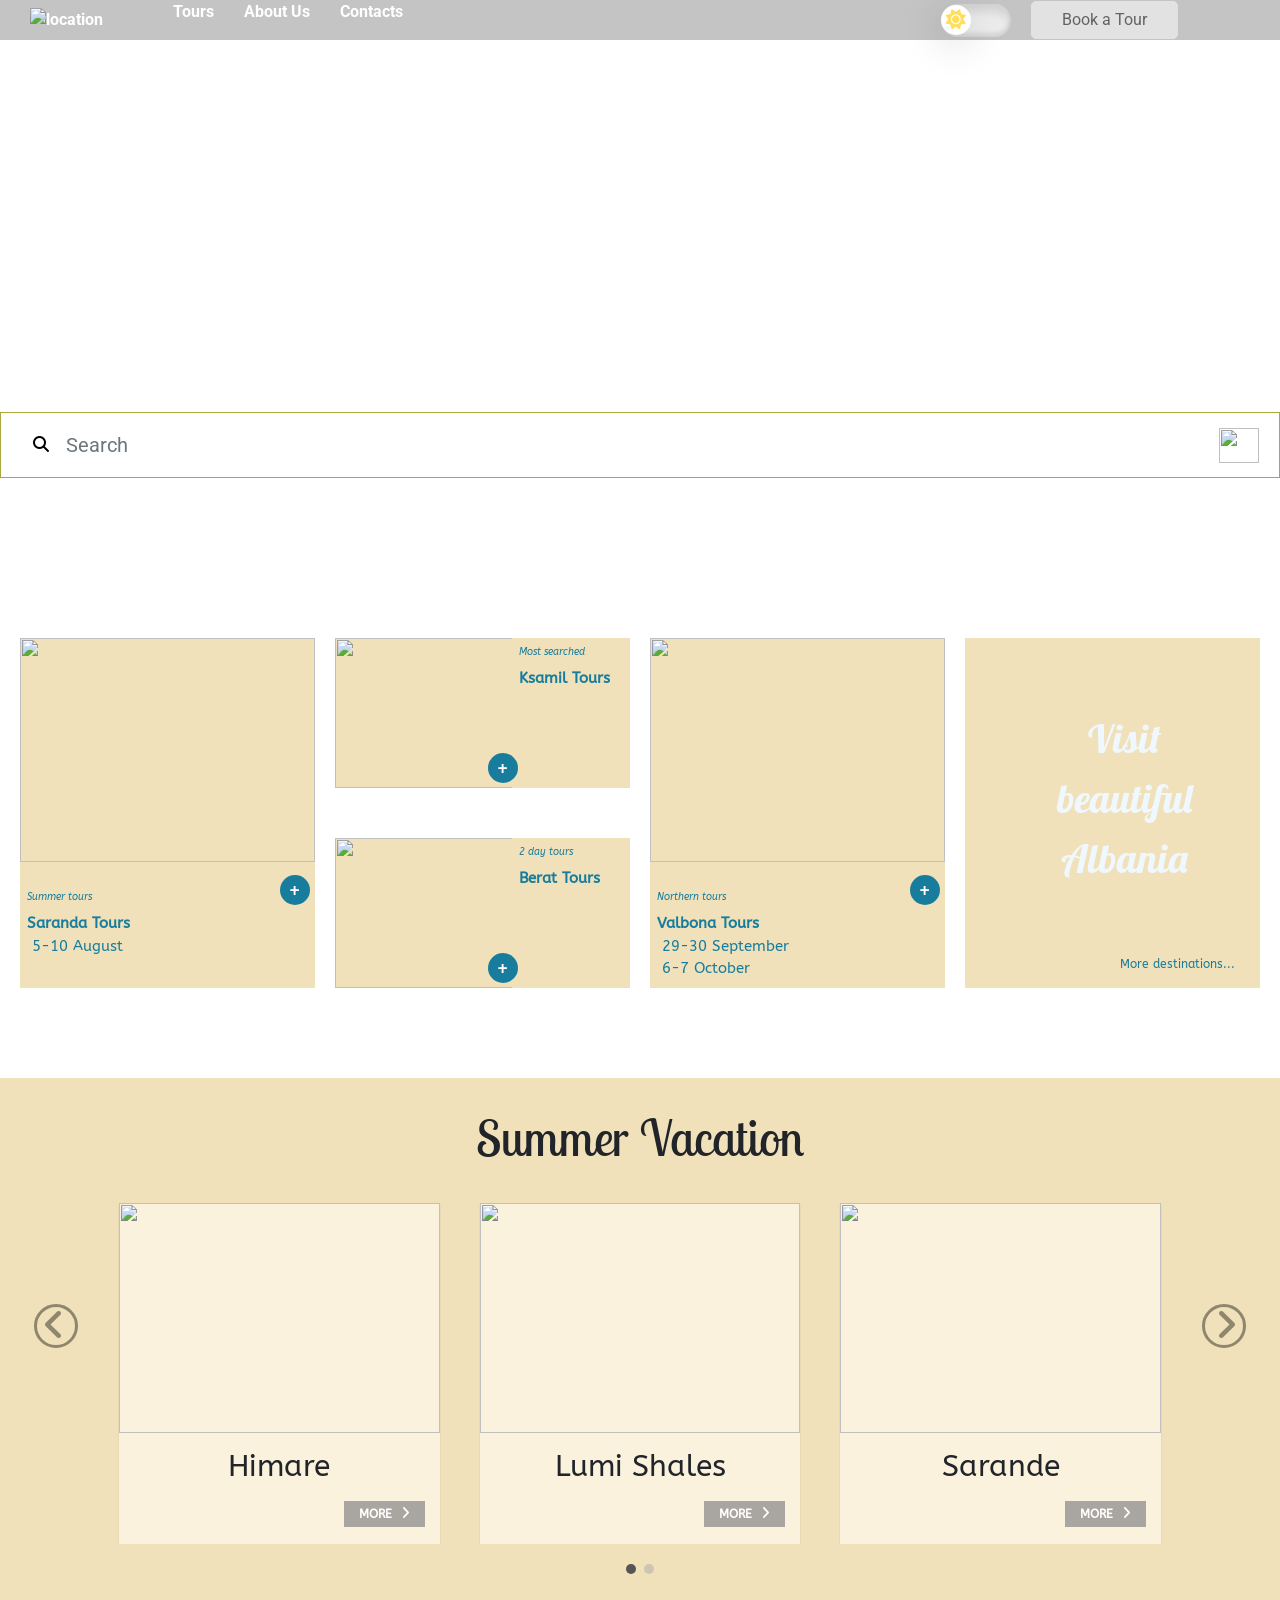
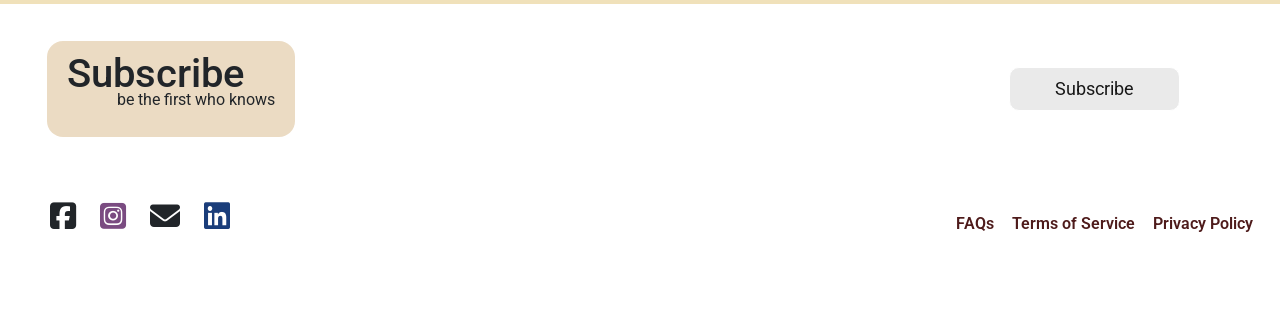
==== Views/index.html @ ff3164f6 "Merge pull request #1 from IlviCumani/Amara Amara" ====
<!DOCTYPE html>
<html lang="en">
<head>
    <meta charset="UTF-8">
    <meta name="viewport" content="width=device-width, initial-scale=1.0">
    <link rel="icon" href="../Images/Logo/FavLogo.png">
    <link rel="preconnect" href="https://fonts.googleapis.com">
    <link rel="preconnect" href="https://fonts.gstatic.com" crossorigin>
    <link href="https://fonts.googleapis.com/css2?family=ABeeZee&display=swap" rel="stylesheet">
    <link href="https://fonts.googleapis.com/css2?family=ABeeZee&family=Lobster&display=swap" rel="stylesheet">
  <link href="https://fonts.googleapis.com/css2?family=Lobster+Two&family=Montserrat:wght@400;600&family=Roboto:wght@100;400&family=Ubuntu&display=swap" rel="stylesheet">
  <link rel="stylesheet" href="https://cdnjs.cloudflare.com/ajax/libs/font-awesome/6.4.2/css/all.min.css" integrity="sha512-z3gLpd7yknf1YoNbCzqRKc4qyor8gaKU1qmn+CShxbuBusANI9QpRohGBreCFkKxLhei6S9CQXFEbbKuqLg0DA==" crossorigin="anonymous" referrerpolicy="no-referrer" />
     <link rel="stylesheet" href="https://stackpath.bootstrapcdn.com/bootstrap/4.5.0/css/bootstrap.min.css">
 <script src="https://code.jquery.com/jquery-3.5.1.min.js"></script>
 <script src="https://stackpath.bootstrapcdn.com/bootstrap/4.5.0/js/bootstrap.min.js"></script> 
<link href="https://fonts.googleapis.com/css2?family=Montserrat:wght@400;600&family=Roboto&family=Ubuntu&display=swap" rel="stylesheet">
<link href="https://fonts.googleapis.com/css2?family=Montserrat:wght@400;600&family=Roboto:wght@100;400&family=Ubuntu&display=swap" rel="stylesheet">
<link rel="stylesheet" href="https://cdnjs.cloudflare.com/ajax/libs/font-awesome/6.4.2/css/all.min.css" integrity="sha512-z3gLpd7yknf1YoNbCzqRKc4qyor8gaKU1qmn+CShxbuBusANI9QpRohGBreCFkKxLhei6S9CQXFEbbKuqLg0DA==" crossorigin="anonymous" referrerpolicy="no-referrer" />
<link rel="stylesheet" href="../css/Styling.css">
<link rel="stylesheet" href="../css/wintermode.css">
<!-- <link rel="stylesheet" href="../css/temp.css"> -->

<!-- <link rel="stylesheet" href="../css/ContactPageStyles/contact.css"> -->
  <title>TravAl</title>
</head>
<body>
  <!-- -------------------------------HEADER---------------------- -->
  <div class="container1">
    <header class="header">
    <nav class="navbar1">
      <div class="brand-titlee"> <a href="#"><img src="../Images/location.png" id="location" alt="location"></a></div>
      <div class="elements">
        <ul>
    <li><a href="#" class="l" id="l1">Tours</a></li>
    <li><a href="./aboutUs1.html" class="l" id="l2">About Us</a></li>
    <li><a href="./contact.html" class="l" id="l3">Contacts</a></li>
  </ul>
  </div>
  </nav>
  <nav class="navbar2">
    <div class="btnn summer-mode" >
      <div class="btnn__indicator summer-mode">
        <div class="btnn__icon-container">
          <i class="btnn__icon fa-solid summer-mode"></i>
        </div>
      </div>
    </div>
    <button class="booking">Book a Tour</button>
  
    <div class="lang-menuu">
      <div class="selected-langg">
      </div>
      <ul>
        <li><a id="en" class="lang-btn active" href="" language="english" >English</a></li>
        <li><a id="de" class="lang-btn" href="" language="german">German</a></li>
        <li><a id="it" class="lang-btn" href="" language="italian">Italian</a></li>
        <li><a id="fr" class="lang-btn" href="" language="french">French</a></li>
        <li><a id="es" class="lang-btn" href="" language="espanol">Espanol</a></li>
      </ul>
    </div>
    <a href="" class="toggle-buttonn">
      <span class="bar"></span>
      <span class="bar"></span>
      <span class="bar"></span>
    </a>
  </nav>
  </header>
  </div>

  <div class="IndexTitle summer-mode" id="i">
    <p id="al">Albanian</p>
    <p id="sum">Summer</p>

    <div class="input-groupp roundedd">
      <form action="" class="search-barr">
        <button id="button"><span class="inputt-group-text border-0" id="search-addon">
          <i class="fas fa-search"></i></button>
        </span>
      <input type="search" class="form-control rounded" placeholder="Search" aria-label="Search" aria-describedby="search-addon" />
      <img id="Wicon" src="../Images/beach.png" alt="">
    </form>
    </div>
  </div>
    <!----------------------------Fetured tours-------------------------------------------------->
    
    <div class="featured-tours">
        <div class="cards">
          <img class= "featured-imgs" src="../Images/saranda.jpg" alt="">
          <div class="text-div summer-mode">
              <div class="plus" title="Read more">
                  <p>+</p>
              </div>
              <p class="italics">Summer tours</p>
              <p class="card-p">
              <b id="card1" >Saranda Tours</b><br>
              <img src="../Images/calendar.png" alt="" id="imgT">  5-10 August <br>
              <!-- <img src="../Images/calendar.png" alt="">  12-15 August <br> -->
              <p class="hidden">
              <img src="../Images/price.png" alt=""> 100$
              </p>
              </p> 
          </div>
         </div>
         <div class="horizontal-cards-div">
         <div class="horizontal-cards">
          <img class="horizontal-featured-imgs" src="../Images/ksamil.jpg" alt="">
          <div class="horizontal-text-div summer-mode">
              <div class="horizontal-plus" title="Read more">
                  <p>+</p>
              </div>
              <p class="italics" id="card2Text">Most searched</p>
             <p class="card-p"><b id="card2">Ksamil Tours</b><br>
             
              <p class="hidden">
              <img src="../Images/calendar.png" alt="">  5-6 August <br>
              <img src="../Images/calendar.png" alt="">  12-13 August <br>
              <img src="../Images/price.png" alt=""> 100$
              </p>
          </p> 
          </div>
          
         </div>
         <div class="horizontal-cards">
          <img class="horizontal-featured-imgs" src="../Images/berat.jpg" alt="">
          <div class="horizontal-text-div summer-mode">
              <div class="horizontal-plus"  title="Read more">
                  <p>+</p>
              </div>
              <p class="italics">2 day tours</p>
              <p class="card-p"><b id="card3">Berat Tours</b><br>
              <p class="hidden">
                  <img src="../Images/calendar.png" alt="">  1-2 September <br>
                  <img src="../Images/calendar.png" alt="">  8-9 September <br>
                  <img src="../Images/price.png" alt=""> 100$
              </p>
          </p>
          </div>
         </div>
          </div>
         <div class="cards">
          <img class="featured-imgs" src="../Images/valbone.png" alt="">
          <div class="text-div summer-mode">
              <div class="plus" title="Read more">
                  <p>+</p>
              </div>
              <p class="italics" id="card4Text">Northern tours</p>
              <p class="card-p"><b id="card4">Valbona Tours</b><br>
              <img src="../Images/calendar.png" alt="">  29-30 September <br>
              <img src="../Images/calendar.png" alt="">  6-7 October <br>
              <p class="hidden">
                  <img src="../Images/price.png" alt=""> 100$
              </p>
          </p></div>
         </div>
         <div class="cards">
          <img src="../Images/val2-e1644074666479.jpg" alt="" height="100%">
          <p class="visit" id="card5">Visit <br> beautiful <br> Albania</p>
          <div id="more-div">
              <p id="more"><a href="../Views/tours.html" id="more">More destinations...</a></p>
          </div>
         </div>
    </div>


    <!-- --------------------------------swiper------------------------------------ -->
    <!-- <div id="carousel-container" class="summer-mode"></div> -->
    <section id="seasonal_vacation" class="summer-mode">
      <div class="container-fluid">
        <div class="row mx-1">
      <div class="col-md-12">
            <div id="myCarousel" class="carousel slide" data-ride="carousel" data-interval="0">
                <!-- Carousel indicators -->
                <ol class="carousel-indicators">
                  <li data-target="#myCarousel" data-slide-to="0" class="active"></li>
                  <li data-target="#myCarousel" data-slide-to="1"></li>
                  <!-- <li data-target="#myCarousel" data-slide-to="2"></li> -->
                </ol>   
                <!-- Wrapper for carousel items -->
                <div class="carousel-inner">
                      
                  <div class="carousel-item active">
                              <h1 class="seasonal_vacation_heading">Summer Vacation</h1>
                    <div class="row justify-content-center">
                      <div class="col-lg-4 col-md-6 ">
                        <div class="thumb-wrapper">
                          <div class="img-box">
                            <img src="../Images/HomePageImg/SeasonalVacationImg/Himare_Img.jpeg" class="img-fluid" alt="">
                          </div>
                          <div class="thumb-content">
                            <h4>Himare</h4>
                            <a href="#" class="more-btn">More <i class="fa fa-angle-right"></i></a>
                          </div>						
                        </div>
                      </div>
                      <div class="col-lg-4 col-md-6 ">
                        <div class="thumb-wrapper">
                          <div class="img-box">
                            <img src="../Images/HomePageImg/SeasonalVacationImg/Lumi_Shales.jpg" class="img-fluid" alt="">
                          </div>
                          <div class="thumb-content">
                            <h4>Lumi Shales</h4>
                            <a href="#" class="more-btn">More <i class="fa fa-angle-right"></i></a>
                          </div>						
                        </div>
                      </div>				
                      <div class="col-lg-4 col-md-6 ">
                        <div class="thumb-wrapper">
                          <div class="img-box">
                            <img src="../Images/HomePageImg/SeasonalVacationImg/saranda.jpeg" class="img-fluid" alt="">
                          </div>
                          <div class="thumb-content">
                            <h4>Sarande</h4>
                            <a href="#" class="more-btn">More <i class="fa fa-angle-right"></i></a>
                          </div>						
                        </div>					
                      </div>
                    </div>
                  </div>
                  <div class="carousel-item">
                              <h1 class="seasonal_vacation_heading">Winter Vacation</h1>
                    <div class="row justify-content-center">
                      <div class="col-lg-4 col-md-6 ">
                        <div class="thumb-wrapper">
                          <div class="img-box">
                            <img src="../Images/HomePageImg/SeasonalVacationImg/dardhe.jpeg" class="img-fluid" alt="">
                          </div>
                          <div class="thumb-content">
                            <h4>Dardhe</h4>
                            <a href="#" class=" more-btn">More <i class="fa fa-angle-right"></i></a>
                          </div>						
                        </div>
                      </div>
                      <div class="col-lg-4 col-md-6 ">
                        <div class="thumb-wrapper">
                          <div class="img-box">
                            <img src="../Images/HomePageImg/SeasonalVacationImg/Valbona.jpeg" class="img-fluid" alt="">
                          </div>
                          <div class="thumb-content">
                            <h4>Lugina Valbones</h4>
                            <a href="#" class="more-btn">More <i class="fa fa-angle-right"></i></a>
                          </div>						
                        </div>
                      </div>
                      <div class="col-lg-4 col-md-6">
                        <div class="thumb-wrapper">
                          <div class="img-box">
                            <img src="../Images/HomePageImg/SeasonalVacationImg/Theth.webp" class="img-fluid" alt="">
                          </div>
                          <div class="thumb-content">
                            <h4>Theth</h4>
                            <a href="#" class="more-btn">More <i class="fa fa-angle-right"></i></a>
                          </div>						
                        </div>					
                      </div>
                    </div>
                  </div>
                </div>
                <!-- Carousel controls -->
                <a class="carousel-control-prev" href="#myCarousel" data-slide="prev">
                          <i class="fa fa-angle-left"></i>
                      </a>
                      <a class="carousel-control-next" href="#myCarousel" data-slide="next">
                          <i class="fa fa-angle-right"></i>
                      </a>
              </div>
      </div>
        </div>
      </div>
  </section>

<!-- ----------------------------------------FOOTER---------------------------- -->
<div class="container2 summer-mode" id="c2">
  <div class="shore-part">
    <div class="sub summer-mode" id="sub">
      <h1 id="subscribe">Subscribe</h1>
      <p id="subscribeText">be the first who knows</p>
    </div>
    <button class="btn" id="btnn">Subscribe</button>
  </div>
  <div class="shore2">
    <div class="socials">
    <ul>
      <li><i class="footer__icons fa-brands fa-square-facebook"></i></li>
      <li><i class="footer__icons fa-brands fa-square-instagram" style="color: #7a4b81;"></i></li>
      <li><i class="footer__icons fa-solid fa-envelope"></i></li>
      <li><i class="footer__icons fa-brands fa-linkedin" style="color: #1a3d7a;"></i></li>
    </ul>
  </div>
  <div class="others">
    <a href="" id="f1">FAQs</a>
    <a href="" id="f2">Terms of Service</a>
    <a href="" id="f3">Privacy Policy</a>
  </div>
  </div>
  <hr style="border:1px solid rgb(255, 255, 255);">
  <p class="cop">@copyright2023</p>
</div>

<!-- <script src="../Controlls/script.js"></script> -->
<script src="../Controlls/caroussel.js"></script>
<script src="../Controlls/temp.js"></script>
<script src="../Controlls/translation.js"></script>
</body>
</html>
---- css/Styling.css ----
@import url("https://fonts.googleapis.com/css2?family=Lato:wght@100;400&family=Lobster+Two&family=Montserrat:wght@400;600&family=Roboto:wght@100;400&family=Ubuntu&display=swap");
@import url("https://fonts.googleapis.com/css2?family=ABeeZee&display=swap");
@import url("https://fonts.googleapis.com/css2?family=ABeeZee&family=Lobster&display=swap");
@import url("https://fonts.googleapis.com/css2?family=Lobster+Two&family=Montserrat:wght@400;600&family=Roboto:wght@100;400&family=Ubuntu&display=swap");
@import url("https://cdnjs.cloudflare.com/ajax/libs/font-awesome/6.4.2/css/all.min.css");


/* -----------------------HEADER--------------------- */
#location{
  width: 100px;
  height: 100px;
}
.navbar{
  background-color: red;
}
.toggle-buttonn{
  position: absolute;
  /* top: .70rem; */
  right: 2rem;
  display: none;
  flex-direction: column;
  justify-content: space-between;
  width: 30px;
  height: 21px;
}
.toggle-buttonn .bar{
  height: 3px;
  width: 100%;
  background-color: white;
  border-radius: 10px;
}
.navbar1{
  display: flex;
  align-items: center;
}

.navbar2{
  display: flex;
  align-items: center;
  margin-right: 50px;
}

.navbar1 ul{
  /* position: absolute; */
  list-style: none;
  display: flex;
  flex-direction: row;
}
.navbar1 a{
  position: relative;
  text-decoration: none;
  margin-left: 30px;
  color: white;
  font-weight: bold;
  font-family: 'Roboto';
}
.l::before{
  content:'';
  position:absolute;
  top:100%;
  left:0;
  width:0;
  height:2px;
  background: #fff;
  transition: .3s;
}

.l:hover::before{
  width: 100%;
}
header{
  position:fixed;
  background: transparent;
  background-color: #0000003b;
  top:0;
  left:0;
  width: 100%;
  display: flex !important;
  justify-content: space-between;
  align-items: center;
  z-index:100;
}

.booking{
  background: white;
  color: black;
  opacity: 0.5;
  border: 1px white solid;
  border-radius: 5px;
  /* width: 100%; */
  padding-left: 30px;
  padding-right: 30px;
  height: 38px;
}

.booking:hover{
  background: white;
  opacity: 0.7;
}
.lang-menuu{
  margin-left: 20px;
  position: relative;
}

.lang-menuu ul{
  background-color: white;
  padding: 6px;
  border: 1px solid #f8f8f8;
  box-shadow: 0px 1px 10px rgba(0,0,0,0.2);
  /* list-style: none; */
  display: none;
  border-radius: 5px;
  position: absolute;
  top: 18px;
  right: 0;
}

.lang-menuu ul li a {
  width: 100px;
  display: block;
  padding: 5px;
}

.lang-menuu ul li{
  list-style: none;
  display: flex;
  justify-content: space-between;
}

.lang-menuu ul li a:before{
  content: '';
  display: inline-block;
  width: 32px;
  height: 32px;
  vertical-align: middle;
}

.lang-menuu:hover ul{
  display: block;
}
a{
  text-decoration: none;
}
.lang-menuu ul li a:hover{
  background-color: #f2f2f2;
}

#de::before{
  background-image: url(https://flagsapi.com/BE/flat/32.png);
}

#it::before{
  background-image: url(https://flagsapi.com/IT/flat/32.png);
}

#fr::before{
  background-image: url(https://flagsapi.com/FR/flat/32.png);
}

#es::before{
  background-image: url(https://flagsapi.com/ES/flat/32.png);
}

#en::before{
  background-image: url(https://flagsapi.com/US/flat/32.png);
}
.selected-langg{
  cursor:pointer;
  display: flex;
  justify-content: space-between;
  background-image: url(https://flagsapi.com/US/flat/32.png);
}

.selected-langg::before{
  content:'';
  display: block;
  width:32px;
  height:32px;
  /* background-image: url(https://flagsapi.com/US/flat/32.png); */
}
*{
  
  box-sizing: border-box;
}

/*---------------------------------BUTTONNNNNN---------------------------*/
:root{
  --dark-icon-color: #fff;
  --dark-color:#2b2b2b;
  --light-color:#f7f7f7;
  --light-icon-color:#FFDE59;
}
.btnn{
  background-color: #fff;
  width:70px;
  height:33px;
  border-radius: 3em;
  margin-right: 20px;
  box-shadow: inset 0 8px 60px rgba(0,0,0, .1), 
              inset 0 8px 8px rgba(0,0,0, .1),
              inset 0 -4px 4px rgba(0,0,0, .1);
  position: relative;
  display: flex;
  align-items: center;
  cursor: pointer;
}

.btnn__indicator{

  background-color: #fff;
  width:30px;
  height:30px;
  border-radius:20px;
  position: absolute;
  box-shadow: 0 8px 40px rgba(0,0,0, .2);
  transition: transform .3s ease;
}

.btnn__icon-container{
  width: 100%;
  height: 100%;

  display: flex;
  justify-content: center;
  align-items: center;
}

.btnn__icon{
  color: var(--light-icon-color);
}

.btnn__icon{
  font-size: 20px !important;
}
.elements ul li a{
  text-decoration: none;
  color: white;
}
/*----------------------Winter mode----------------*/
body.wintermode{
  /* background-image: url("../Images/winter.jpeg"); */
}

.lang-menuu ul li a {
  text-decoration: none;
}
/* .wintermode .btnn{
  box-shadow: inset 0 8px 60px rgba(0,0,0, .3), 
              inset 8px 0  8px rgba(0,0,0, .3),
              inset 0 -4px 4px rgba(0,0,0, .3);
}
.wintermode .btnn__indicator{
  transform: translateX(40px);
  background-color: var(--dark-color);
  box-shadow: 0 8px 40px rgba(0,0,0, .3);
}

.wintermode .btnn__icon{
  color:var(--dark-icon-color);
} */

/* --------------ANIMATION----------------- */
.btnn__icon.animated{
  animation: spin 0.5s;
}

@keyframes spin{
  to{
    transform: rotate(360deg);
  }
}



/* ----------------------SEARCH-------------------------------- */
.search-barr
{
  width: 100%;
  background-color: rgba(255,255,255,0.4);
  border: 1px solid rgb(169, 169, 62);
  display: flex;
  align-items: center;
  padding: 10px 20px;
}
.search-barr img{
  width:40px;
  height: 35px;
}

.search-barr input{
  background: transparent;
  flex: 1;
  border:0;
  outline: none;
  padding: 4px 5px;
  font-size: 20px;
}

.search-barr button{
  border: 0;
  width:40px;
  height:40px;
  background: transparent;
  cursor: pointer;
}

/* ------------------RESPONSIVE---------------- */
  @media only screen and (max-width: 850px) and (min-width: 601px){
    .toggle-buttonn{
      display: flex;
    }
    .elements ul{
      position: absolute;
      display: flex;
      flex-direction: column;
      width:100%;
      text-align: center;
      padding-left: 0;
      margin: 0;
      background-color: rgb(130 169 164 / 90%);;
    }

    .elements ul li:hover{
      width: 100%;
      background-color: #2b2b2b44;
    }
    .elements ul li{
      padding: 15px;
    }
    .elements.active{
      display: flex;
    }
    .elements{
      display: none;
      width: 100%;
    }
    .navbar1{
      flex-direction: column;
      align-items: flex-start;
    }
    .btnn{
      width: 80px;
    height: 33px;
    margin-right: 367px
    }
    /* .wintermode .btnn__indicator{
      transform: translateX(50px);
    } */
    .booking{
      position: absolute;
      margin-left: 124px; 
    }

    .lang-menuu{
      position: absolute;
      margin-left: 311px;
    }
  }

  @media screen and (max-width: 600px){
    .toggle-buttonn{
      display: flex;
    }
    .elements ul{
      position: absolute;
      display: flex;
      flex-direction: column;
      width:100%;
      /* height: 202px; */
      text-align: center;
      padding-left: 0;
      margin: 0;
      background-color: rgb(130 169 164 / 90%);;
    }

    .elements ul li:hover{
      width: 100%;
      background-color: #2b2b2b44;
    }
    .elements ul li{
      padding: 15px;
    }
    .elements.active{
      display: flex;
    }
    .elements{
      display: none;
      width: 100%;
    }
    .navbar1{
      flex-direction: column;
      align-items: flex-start;
    }
      .btnn{
        border-radius: 50%;
        width: 10px;
        height: 10px;
      }

      /* .wintermode .btnn__indicator{
        transform: translateX(0);
        background-color: var(--dark-color);
        box-shadow: 0 8px 40px rgba(0,0,0, .3);
      } */

      .booking{
        margin-left: 30px;
        margin-right: 165px;
        width: 146px;
      }
      
      .lang-menuu{
        position: absolute;
        margin-left: 244px;
        /* margin-left:290px; */
      }
  }

  @media screen and (max-width:390px){
    .booking{
      margin-right: 0;
      font-size: 13px;
      height: 42px;
    }
    #sum{
      margin-left: 43px !important;
    }
    .IndexTitle p{
        font-size: 70px !important;
    }
    .btnn{
      margin-top: 511px;
      display: none;
    }
    .btnn.active{
      position: absolute;
      display: block;
    }
    .lang-menuu{
      margin-left: 0;
      position: absolute;
      margin-top: 532px;
      margin-left: 0;
      display: none
    }
    .lang-menuu.active{
      display: block;
      margin-left: 59px;
    }
    .navbar2{
      margin-right: 94px;
    }
    .booking{
      width: 109px;
      margin-left: 0;
    }
    .elements ul{
      height: 244px;
    }
  }
  @media only screen and (max-width: 500px) and (min-width: 391px){
    .booking{
      margin-right: 0;
      font-size: 13px;
    }
    #sum{
      margin-left: 100px !important;
    }
    .lang-menuu{
      margin-left: 0;
      position: absolute;
      margin-top: 532px;
      margin-left: 0;
      display: none
    }
    .lang-menuu.active{
      display: block;
      margin-left: 90px;
    }
    .navbar2{
      margin-right: 131px;
    }
    .booking{
      width: 132px;
    }
    .elements ul{
      height: 244px;
    }
  }

/* -----------------------------ABOUT US------------------------------- */
.titlee{
  background-image: url('../Images/aboutUsImg.jpeg');
  height: 500px;
  background-position: center;
  background-size: cover;
  background-repeat: no-repeat;
}
.titlee p{
  font-family: 'Lobster Two';
  font-size: 100px;
  color: white;
  margin-top: 0;
  padding-top: 200px;
  text-align: center;
}

body{
  margin: 0;
  padding: 0;
  min-height: 70vh;
}
.aboutTravAl{
  background-color: #A59B8D;
}

.titlee{
  left: 0; 
  right: 0; 
  margin-left: auto; 
  margin-right: auto; 
}
.ourMission{
  padding: 30px;
  margin: 40px;
  box-shadow: 0 8px 20px rgb(22 35 49 / 40%)
}

.title{
  font-family: 'Lato';
  text-align: center;
  /* color: #68654e; */
  color: rgb(120, 18, 18);
  font-weight:600;
  font-size: 40px;
}
.content{
  font-family: 'Lato';
  /* color: white; */
  color: #68654e;
  font-weight: 400;
  font-size: 17px;
  text-align: center;
}

.shortNav{
  background-color: #d6d6d6;
  margin: 0;
}

.shortNav ul{
  list-style: none;
  display: flex;
  flex-direction: row;
  justify-content: space-around;
  padding: 15px;
  color: #68654e;
  margin: 0;
}

.shortNav ul li a{
  color: #68654e;
  text-decoration: none;
  font-weight: 600;
  font-family: 'Lato';
}

.travAlCards{
  display: flex;
  flex-direction: row;
  justify-content: space-evenly;
  /* margin: 40px; */
}

.ourCompany, .ourGoal{
  background-color: #d6d6d6;
  padding: 30px;
  margin: 40px;
}
.ourCompany:hover, .ourGoal:hover{
  box-shadow: 0 8px 20px rgb(22 35 49 / 40%)
}
.ourCompany h1{
  text-align: center;
  color: #296C81;
}
.ourGoal h1{
  text-align: center;
  color: rgb(120, 18, 18);
}

.ourCompany p, .ourGoal p{
  font-family: 'Lato';
  color: rgb(3, 40, 80);
  margin: 0;
}

.welcome{
  background-color: #296C81;
  margin-left: 40px;
  margin-right: 40px;
  margin-bottom: 40px;
  padding: 20px;
  box-shadow: rgb(22 24 36 / 50%) 0px 8px 20px;
}
.text{
  font-family: 'Lato';
  text-align: center;
  color: white;
  font-size: larger;
}

.welcomeText{
  font-family: 'Lobster two';
  text-align: center;
  color: white;
  font-size: 40px;
}

.inIcon{
  font-size: 50px !important;
}
@media screen and (max-width:789px){
  .travAlCards{
    display: flex;
    flex-direction: column;
    justify-content: space-evenly;
    /* margin: 40px; */
  }
  .ourCompany, .ourGoal{
    background-color: #D9D9D9;
    padding: 30px;
    margin-right: 40px;
    margin-left: 40px;
  }
  .ourCompany{
    margin-bottom: 0;
  }
  #t1, #t2{
    left: 20px;
    right: 20px;
  }
}
.t{
  display: flex;
  justify-content: right;
  margin-top: 5px;
  margin-bottom: 0;
}
.h1__icon{
  font-size:30px !important;
}
#t1, #t2{
  width: 280px;
  display: flex;
  justify-content: right;
  position: relative;
  overflow: visible;
	margin-left: -5vw;
	margin-right: -5vw;
	position: relative;
}



/* ------------------------------------------OUR STAFF-------------------------------------- */
#bs{
  background-color: #dbdbdb;
}

#meetAndGreet{
  text-align: center;
  font-size: 35px;
  font-family: 'Lato';
  color: #063456;
  font-weight: 600;
}
.staff-background-cards{
  height: 220px;
  margin-top: 130px;
  background-color: #063456;
  display: flex;
  flex-direction: row;
  justify-content: space-evenly;
  margin-bottom: 200px;
}


.staff-body-cards{
  position: relative;
  display: flex;
  flex-direction: row;
  justify-content: space-between;
  width: 300px;
  height: 340px;
  bottom: 70px;
  /* object-fit: cover;  */
  background-position: center; 
  background-size: cover;
  overflow: visible; 
  transition: transform 0.3s;
}
.StaffTitle{
  background-image: url(../Images/staff.jpg);
  height: 500px;
  background-size: cover;
  background-repeat: no-repeat; 
  background-position: center;
}
.StaffTitle::before {
  content: "";
  position: absolute;
  top: 0;
  left: 0;
  width: 100%;
  height: 500px;
  background-color: rgba(0, 0, 0, 0.5); 
  opacity: 0.7; 
}
.StaffTitle p {
  position: relative;
  text-align: center;
  align-items: center;
  font-family: 'Lato';
  color: white;
  margin: 0;
  font-size: 90px;
  padding-top: 200px;
}
.staff-body-cards::before {
  content: "";
  position: absolute;
  top: 0px;
  right: 0px;
  bottom: 0px;
  left: 0px;
  background-color: rgba(0,0,0,0.25);
}

.staff-body-cards:hover {
  transform: translateY(-20px); /* Move card up on hover */
}
.social-ribon{
  position: relative;
  width: 40px;
  height: 340px;
  background-color: #9FAFBB; 
}
.social__icon{
  font-size: 20px;
}
.social-ribon ul{
  list-style: none;
  display: inline-block;
  padding-left: 10px;
  margin-top: 105px;
  margin-right: 20px;
  /* padding-right: 3px; */
}
.social-ribon ul li a{
  text-decoration: none;
  color: white;
}
.social-ribon ul li{
  padding-bottom: 20px;
}
.btnn.disabled{
  pointer-events: none;
  opacity: 0.5;
}
.name{
  /* position: absolute; */
  margin-left: 43px;
  font-family: 'Lato';
  font-weight: bolder;
  color: white;
  position: relative;
  margin-top: 165px;
  font-size: 26px;
}
.profession{
  margin-left: 43px;
  font-family: 'Lato';
  font-weight: bolder;
  color: white;
  position: relative;
  font-weight: 100;
  font-size: 19px;
  margin-top: -25px;
}
.info{
  color: white;
  position: relative;
  font-family: 'Lato';
  padding: 10px;
  visibility: hidden;
  /* opacity: 0; */
  transition: opacity 0.3s, visibility 0s 0.3s; 
}

.staff-body-cards:hover .info {
  visibility: visible;
  /* opacity: 1; */
  transition-delay: 0s;
}

@media screen and (max-width:700px){
  .StaffTitle p {
    font-size: 60px;
  }
}

@media screen and (max-width:975px){
  .staff-background-cards{
    color:#dbdbdb;
    flex-direction: column;
    align-items: center; 
    height: auto;
    /* margin-top: 100px;
    margin-bottom: 100px; */
    row-gap: 70px;
    margin-bottom: 110px;
  }

  .staff-body-cards{
    display: flex;
    flex-direction: column;
    overflow: visible;
  }

  .social-ribon{
    width: 300px;
    height: 40px;
  }
  .staff-body-cards:hover {
    transform: translateY(-20px); 
  }

  .social-ribon ul {
    display: flex;
    flex-direction: row;
    justify-content: space-evenly;
    margin-top: 10px;
  }
  .social-ribon ul li{
    padding-bottom: 0;
  }
}
.containerS{
  background-color: #968971d6;
}

/* ---------------------------------Homepage PAGE------------------------------------ */
/*featured tours*/
.featured-tours{
  display: flex;
  flex-direction: row;
  flex-wrap: wrap;
  justify-content: space-evenly;
  margin-top: 38px;

}
.featured-imgs
{
   height: 80%;
   width:100%;
   transition: height 0.3s ease-in;
  
   /* border-top-left-radius: 10%;
   border-top-right-radius: 10%; */
}

.horizontal-featured-imgs{
   height: 100%;
   width: 80%;
   transition: width 0.3s ease-in;
   /* border-radius: 10%; */
}
.cards{
  position: relative;
   width: 20%;
   background-color: #F0E1BA;
   display: flex;
   height: 350px;
   flex-direction: column;
   flex: 0 1 23%;
   /* border-radius: 10%; */
}
.horizontal-cards{
   height: 150px;
   background-color: #F0E1BA;
   display: flex;
   position: relative;
}
.horizontal-cards-div{
   display: flex;
   flex-direction: column;
   width: 30%;
   height: 350px;
   justify-content: space-between;
   flex: 0 1 23%;
}

.card-p, .hidden{
  padding: 7px;
  font-family: 'ABeeZee', sans-serif;
  color: #187D9D;
  font-size: 15px;
  margin-bottom: 0;
  overflow: hidden;
}

.visit{
  position: absolute; 
  top: 70px;
  right: 23%; 
  color: aliceblue; 
  font-family: 'Lobster', cursive; 
  font-size: 40px;
  text-align: center;
}

.cards:hover .text-div
{
  height: 60%;
}

.cards:hover .plus , .horizontal-cards:hover .horizontal-plus
{
 transform: rotate(180deg);
}

.cards:hover .hidden
{
  /* display: block; */
  opacity: 1;
}
.horizontal-cards:hover .horizontal-text-div
{
  width: 50%;
}

.horizontal-cards:hover .hidden
{
  /* display: block; */
  opacity: 1;
}

/* .cards:hover{
  cursor: pointer;
}

.horizontal-cards:hover{
  cursor: pointer;
} */

.cards .text-div
{
  background-color:#F0E1BA;
  position: absolute;
  width: 100%; 
  transition: height 0.6s ease-in;
  height: 30%;
  bottom: 0;
}

.horizontal-text-div{
  background-color:#F0E1BA;
  position: absolute;
  width: 40%;
  height: 100%;
  transition: width 0.6s ease-in;
  right: 0;
}

.plus{
  height: 30px;
  width: 30px;
  position: absolute;
  top:-8px;
  right: 5px;
  background-color: #187D9D;
  border-radius: 50%;
  cursor: pointer;
  transition: transform 0.6s ease;
 
}


.plus p, .horizontal-plus p{
  text-align: center;
  color: white;
  font-family: 'ABeeZee', sans-serif;
  font-size: 22px;
}

.horizontal-plus{
  height: 30px;
  width: 30px;
  position: absolute;
  background-color: #187D9D;
  border-radius: 50%;
  bottom: 5px;
  right: 95%;
  cursor: pointer;
  transition: transform 0.6s ease;
}

.hidden{
 opacity: 0;
 transition: opacity 1s ease-in;
 text-wrap: nowrap;
}


.italics{
  font-style: italic;
  padding-left: 7px;
  padding-top: 7px;
  font-family: 'ABeeZee', sans-serif;
  color: #187D9D;
  font-size: 10px;
  margin-bottom: 0px;
}

#more-div{
  background-color:#F0E1BA;
  border-radius: 50%;
  position: absolute;
  bottom: 5px;
  right: 5px;
  cursor: pointer;
}

#more
{
  font-family: 'ABeeZee', sans-serif;
  text-align: center;
  padding: 10px;
  font-size: 12px;
  margin-bottom: 0px;
  color: #187D9D;

}

@media screen and (max-width:922px){
.cards{
  flex: 0 1 45%;
  margin: 10px;
}
.horizontal-cards-div{
  flex: 0 1 45%;
  margin: 10px;
}
}


@media screen and (max-width:450px ) {
  .cards{
      flex: 0 0 100%;
      
  }
  .horizontal-cards-div{
      flex: 0 0 100%;
  }
}
.IndexTitle{
  background-image: url('../Images/seashoree.jpg');
  height: 600px;
  padding-top: 170px;
  /* background-position: center; */
  background-repeat: no-repeat;
  background-size: cover;
}
.IndexTitle p{
  text-align: center;
  font-family: 'Lobster Two';
  font-size: 90px;
  color: white;
}
#sum{
  margin-top: -60px;
  margin-left: 180px;
}

#seasonal_vacation {
	font-family: "ABeeZee", sans-serif;
    background-color: #F0E1BA;
    margin-top: 90px;
}
.carousel {
	margin: 30px auto 60px;
	padding: 0 80px;
}
.carousel .carousel-item {
	text-align: center;
	overflow: none;
}
.carousel .carousel-item h4 {
    font-size: 30px;
    text-align: center;
	font-family: 'ABeeZee', sans-serif;
    margin-bottom: 20px;
}
.carousel .carousel-item img {
    width: 100%;
    height: 230px;
	display: inline-block;
}

.carousel .carousel-item .more-btn {    
	border-radius: 0;
	font-size: 12px;
	text-transform: uppercase;
	font-weight: bold;
	border: none;
	background: #828184aa;
	padding: 6px 15px;
	margin-top: 5px;
    color: #fff;
    
}

.carousel .carousel-item .more-btn:hover {
	background: #8c5bff;
}

.carousel .carousel-item .more-btn i {
	font-size: 14px;
	font-weight: bold;
	margin-left: 5px;
}
.carousel .thumb-wrapper {
    height: 100%;
	margin: 5px;
	text-align: right;
	background: #FAF2DC;
	box-shadow: 0px 2px 2px rgba(0,0,0,0.1);   
}
.carousel .thumb-content {
	padding: 15px;
	font-size: 13px;
}
.carousel-control-prev, .carousel-control-next {
	height: 44px;
	width: 44px;
	background: none;	
	margin: auto 0;
	border-radius: 50%;
	border: 3px solid rgba(0, 0, 0, 0.8);
}
.carousel-control-prev i, .carousel-control-next i {
	font-size: 36px;
	position: absolute;
	top: 50%;
	display: inline-block;
	margin: -19px 0 0 0;
	z-index: 5;
	left: 0;
	right: 0;
	color: rgba(0, 0, 0, 0.8);
	text-shadow: none;
	font-weight: bold;
}
.carousel-control-prev i {
	margin-left: -3px;
}
.carousel-control-next i {
	margin-right: -3px;
}
.carousel-indicators {
	bottom: -50px;
}
.carousel-indicators li, .carousel-indicators li.active {
	width: 10px;
	height: 10px;
	border-radius: 50%;
	margin: 4px;
	border: none;
}
.carousel-indicators li {	
	background: #ababab;
}
.carousel-indicators li.active {	
	background: #555;
}

.seasonal_vacation_heading{
    font-family: "Lobster Two", cursive;
    font-size: 50px;
    margin-bottom: 30px;
}

@media screen and (max-width: 998px) {
    /* #seasonal_vacation{
        margin: 0px;
    } */

    .carousel .carousel-item img {
        width: 100%;
        height: 200px;
    }
    .carousel .carousel-item h4 {
        font-size: 25px;
        margin-bottom: 10px;
    }
    .carousel .carousel-item .btn {
        margin-top: 15px;
    }
    .carousel-control-prev, .carousel-control-next {
        height: 34px;
        width: 34px;
    }
    .carousel-control-prev i, .carousel-control-next i {
        font-size: 22px;
        margin-top: -12px;
    }
    .carousel .thumb-wrapper {
        height: auto;
        margin: 5px;
        text-align: center;
    }
    .carousel .thumb-content {
        padding: 5px;
    }

}

@media screen and (max-width: 400px) {
    .seasonal_vacation_heading{
        font-size: 20px;
        margin-bottom: 8px;
    }

    .carousel .carousel-item img {
        width: 100%;
        height: 150px;
    }

    .carousel .carousel-item h4 {
        font-size: 15px;
        margin-bottom: 0px;
    }

    .carousel .carousel-item .more-btn {
        margin-top: 5px;
        font-size: 10px;
        padding: 5px;
    }

    .carousel-control-next ,
    .carousel-control-prev {
        display:  none;
    }

    .carousel {
        padding: 0;
    }

    .carousel .thumb-wrapper {
        width: 100%;
        text-align: center;
    }
}

/* -------------------------------------FOOTER--------------------------------------- */
.shore-part{
  display: flex;
  justify-content: space-between;
  align-items: center;
  /* background-image:url('../Images/shore.png'); */
  background-size: cover;
  height: 170px;
  background-position: center;
}
.sub{
  display: flex;
    flex-direction: column;
    font-family: 'Roboto';
    margin-left: 47px;
    background-color: #e1c8a5a8;
    padding-top: 9px;
    padding-bottom: 9px;
    padding-left: 20px;
    padding-right: 20px;
    border-radius: 16px;
}

.sub h1{
  font-size: 40px;
}
.sub p {
  margin-top: -18px;
  margin-left: 50px;
}

.btn{
  margin-right: 100px;
  color: black;
  background-color: #E8E8E8;
  border: 1px white solid;
  opacity: 0.9;
  width: 171px;
  height: 44px;
  font-size: large;
  border-radius: 10px;
}

.btn:hover{
  background-color: #d0cfcf;
}

.shore2{
  display: flex;
  align-items: center;
  justify-content: space-between;
  /* background-image: url("../Images/sand.jpg"); */
  height: 100px;
  /* background-size: cover;
  background-position: center; */
}

.container2{
  background-image: url("../Images/sand.jpg");
  background-size: cover;
  background-position: center;
}
.shore2 ul li{
  list-style: none;
  display: inline;
}

.footer__icons{
  font-size:30px ;
  margin: 10px;
}
.others a:link{
  text-decoration: none;
  color: rgb(69, 23, 23);
  font-weight: 600;
  margin: 7px;
  font-family: 'Roboto';
}
.others a:visited{
  color:rgb(78, 27, 27);
}
.others a:hover{
  background-color: rgb(128, 100, 66);
  border-radius: 10px;
  padding: 7px;
  color: white;
}

.others{
  margin: 20px;
}

.cop{
  font-family: 'Roboto';
  color: #fff;
  text-align: center;
  margin-top: -5px;
  font-weight: 600px;
  margin-bottom: 0;
}

@media screen and (max-width: 700px){
  
  .sub h1{
    font-size: 30px;
  }

  .sub p {
    margin-top: -17px;
    margin-left: 27px;
    font-size: 14px;
  }

  .btn {
    margin-right: 30px;
    color: black;
    background-color: #E8E8E8;
    border: 1px white solid;
    opacity: 0.9;
    text-align: center;
    width: 100px;
    height: 50px;
    font-size: medium;
    border-radius: 10px;
  }
  .shore2{
    display: flex;
    align-items: center;
    flex-direction: column;
    /* background-image: url("../Images/sand.jpg"); */
    height: 160px;
    /* background-size: cover;
    background-position: center; */
  }
  
  .others a{
    display: list-item;
    list-style: none;
    text-align: center;
    row-gap: 10px;
  }

  .others{
    margin: 0;
  }
}

/* ---------------------------------MAP-------------------------------- */
.circle{
  /* border-radius: 50%; */
  background-color: transparent;
  /* width: 56px;
  height: 56px; */
  /* margin-left: 200px;
  margin-top: 140px; */
  position: absolute;
}
.map{
  display: flex;
}
---- css/wintermode.css ----
.winter-mode{
    &&.contact-hero{
        background-image: url("../Images/ContactPageImg/WinterForest.jpg");
    }

    &&#contact-method-section{
        background: linear-gradient(
            to bottom,
            rgba(153, 164, 220, 1) 40%,
            rgba(37, 46, 88, 1) 70%,
            rgba(20, 23, 38, 1)95%,
            rgba(20, 23, 38, 0.17)
        );
    }

    &&.form-container{
        background-image: url("../Images/ContactPageImg/WinterCAMPING.jpeg");
    }

    &&#seasonal_vacation{
        background-color: rgba(153, 164, 220, 0.7);
        cursor: pointer;
    }

    && .enabled{
        background-color: rgba(153, 164, 220, 0.7);
        cursor: pointer;
    }
   
    &&.IndexTitle{
        background-image: url("../Images/winter.jpeg");
    }

    &&.titlee{
        background-image: url("../Images/aboutUsWinter.jpg");
    }


    /* -------------TOGGLE BUTTON------------------ */
    &&.btnn{
      box-shadow: inset 0 8px 60px rgba(0,0,0, .3), 
                  inset 8px 0  8px rgba(0,0,0, .3),
                  inset 0 -4px 4px rgba(0,0,0, .3);
    }
    &&.btnn__indicator{
      transform: translateX(50px);
      background-color: #2b2b2b;
      box-shadow: 0 8px 40px rgba(0,0,0, .3);
    }
    
    &&.btnn__icon{
      color:#fff;
    }
  
    @media screen and (min-width:850px) {
      &&.btnn__indicator{
        transform: translateX(40px);
      }
    }
  
    @media screen and (max-width:600px){
      &&.btnn__indicator{
        transform: translateX(0);
        background-color: var(--dark-color);
        box-shadow: 0 8px 40px rgba(0,0,0, .3);
      }
    }

    /* ------------------FOOTER------------------- */
    &&.container2{
      background-image: url("../Images/snow.jpg");
    }
    &&.sub{
      background-color: rgba(153, 164, 220, 0.3);
    }


    /*------------------------INDEX PAGE CARDS------------------------*/
    &&.text-div{
      background-color: #b7bfe6;
    }

    &&.horizontal-text-div{
      background-color: #b7bfe6;
    }
    /*------------------------TOURS PAGE------------------------*/
    &&.tours-bg{
      background-color:rgb(192 206 218);
    
    }

    
}
---- css/ContactPageStyles/contact.css ----
@import "./contactHero.css";
@import "./contactCard.css";
@import "./contactForm.css";

body {
    font-family: "ABeeZee", sans-serif;
    
}

::-webkit-scrollbar {
    display: none;
}
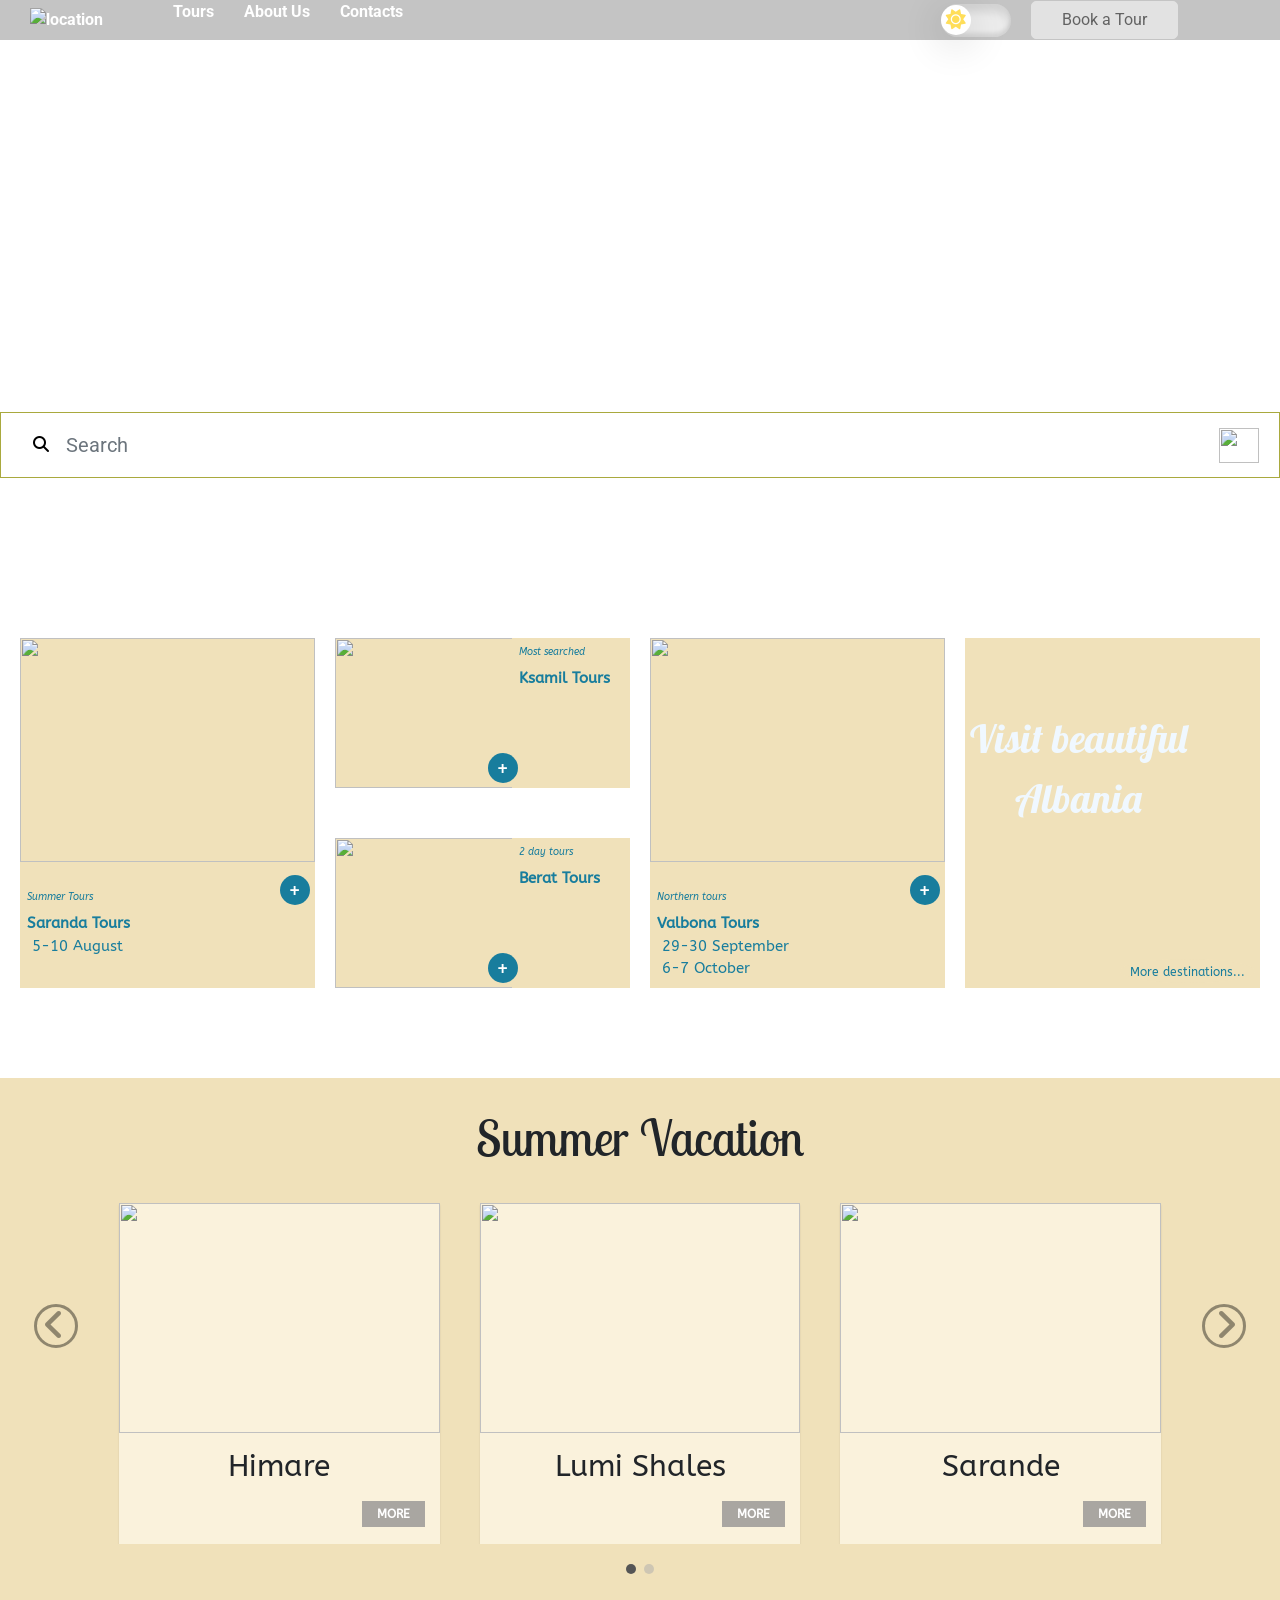
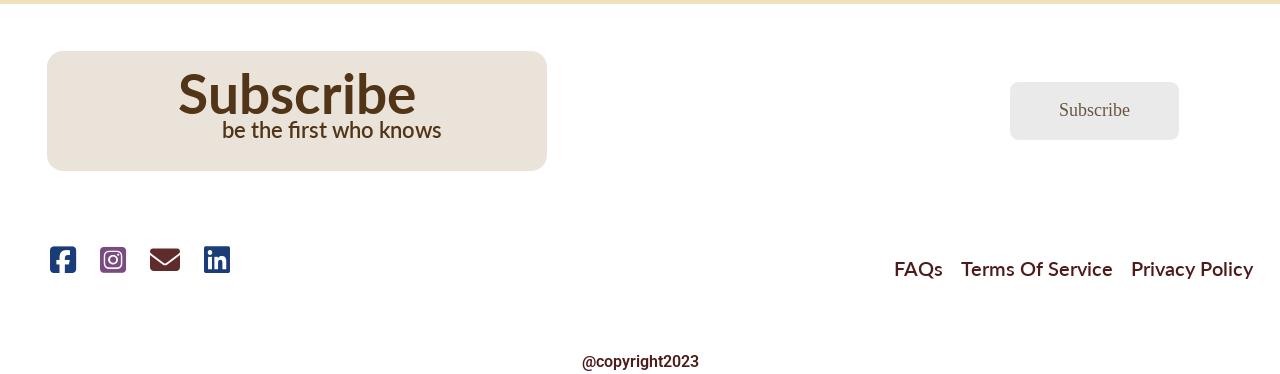
==== commit a6f9fe61: "Merge pull request #2 from IlviCumani/Amara Amara" ====
--- a/Views/index.html
+++ b/Views/index.html
@@ -18,9 +18,7 @@
 <link rel="stylesheet" href="https://cdnjs.cloudflare.com/ajax/libs/font-awesome/6.4.2/css/all.min.css" integrity="sha512-z3gLpd7yknf1YoNbCzqRKc4qyor8gaKU1qmn+CShxbuBusANI9QpRohGBreCFkKxLhei6S9CQXFEbbKuqLg0DA==" crossorigin="anonymous" referrerpolicy="no-referrer" />
 <link rel="stylesheet" href="../css/Styling.css">
 <link rel="stylesheet" href="../css/wintermode.css">
-<!-- <link rel="stylesheet" href="../css/temp.css"> -->
-
-<!-- <link rel="stylesheet" href="../css/ContactPageStyles/contact.css"> -->
+
   <title>TravAl</title>
 </head>
 <body>
@@ -31,7 +29,7 @@
       <div class="brand-titlee"> <a href="#"><img src="../Images/location.png" id="location" alt="location"></a></div>
       <div class="elements">
         <ul>
-    <li><a href="#" class="l" id="l1">Tours</a></li>
+    <li><a href="./tours.html" class="l" id="l1">Tours</a></li>
     <li><a href="./aboutUs1.html" class="l" id="l2">About Us</a></li>
     <li><a href="./contact.html" class="l" id="l3">Contacts</a></li>
   </ul>
@@ -69,7 +67,7 @@
 
   <div class="IndexTitle summer-mode" id="i">
     <p id="al">Albanian</p>
-    <p id="sum">Summer</p>
+    <p id="sum" class="summer-mode"></p>
 
     <div class="input-groupp roundedd">
       <form action="" class="search-barr">
@@ -156,10 +154,11 @@
           <img src="../Images/val2-e1644074666479.jpg" alt="" height="100%">
           <p class="visit" id="card5">Visit <br> beautiful <br> Albania</p>
           <div id="more-div">
-              <p id="more"><a href="../Views/tours.html" id="more">More destinations...</a></p>
-          </div>
-         </div>
-    </div>
+              <a href="../Views/tours.html" id="more"> More destinations... </a>
+          </div>
+         </div>
+    </div>
+    
 
 
     <!-- --------------------------------swiper------------------------------------ -->
@@ -217,7 +216,7 @@
                     </div>
                   </div>
                   <div class="carousel-item">
-                              <h1 class="seasonal_vacation_heading">Winter Vacation</h1>
+                              <h1 class="seasonal_vacation_heading" id="w">Winter Vacation</h1>
                     <div class="row justify-content-center">
                       <div class="col-lg-4 col-md-6 ">
                         <div class="thumb-wrapper">
@@ -266,7 +265,9 @@
       </div>
         </div>
       </div>
+      
   </section>
+
 
 <!-- ----------------------------------------FOOTER---------------------------- -->
 <div class="container2 summer-mode" id="c2">
@@ -299,6 +300,7 @@
 <!-- <script src="../Controlls/script.js"></script> -->
 <script src="../Controlls/caroussel.js"></script>
 <script src="../Controlls/temp.js"></script>
-<script src="../Controlls/translation.js"></script>
+<script src="../Controlls/header-Footer-Translation.js"></script>
+<script src="../Controlls/indexTranslation.js"></script>
 </body>
 </html>
--- a/css/Styling.css
+++ b/css/Styling.css
@@ -847,7 +847,7 @@
   }
 }
 .containerS{
-  background-color: #968971d6;
+  background-color: #686359d6;
 }
 
 /* ---------------------------------Homepage PAGE------------------------------------ */
@@ -1270,38 +1270,48 @@
   align-items: center;
   /* background-image:url('../Images/shore.png'); */
   background-size: cover;
-  height: 170px;
+  /* height: 170px; */
   background-position: center;
 }
 .sub{
   display: flex;
     flex-direction: column;
-    font-family: 'Roboto';
-    margin-left: 47px;
-    background-color: #e1c8a5a8;
+    font-family: 'Lato';
+    /* color: #6d4727; */
+    margin: 47px;
+    width: 500px;
+    background-color: #dfd5c7a8;
     padding-top: 9px;
     padding-bottom: 9px;
     padding-left: 20px;
     padding-right: 20px;
     border-radius: 16px;
+    align-items: center;
 }
 
 .sub h1{
-  font-size: 40px;
+  font-size: 55px;
+  font-weight: bold;
+  color: #523517;
+  margin: 0;
 }
 .sub p {
-  margin-top: -18px;
-  margin-left: 50px;
+  margin-top: -13px;
+  margin-left: 70px;
+  font-size: 22px;
+  color: #523517;
+  font-weight: 600;
 }
 
 .btn{
   margin-right: 100px;
-  color: black;
+  color: #5a432c;
+  font-family: fantasy;
   background-color: #E8E8E8;
   border: 1px white solid;
   opacity: 0.9;
   width: 171px;
-  height: 44px;
+  height: 60px;
   font-size: large;
   border-radius: 10px;
 }
@@ -1323,7 +1333,7 @@
 .container2{
   background-image: url("../Images/sand.jpg");
   background-size: cover;
-  background-position: center;
+  background-position:center;
 }
 .shore2 ul li{
   list-style: none;
@@ -1336,10 +1346,11 @@
 }
 .others a:link{
   text-decoration: none;
-  color: rgb(69, 23, 23);
+  color: rgb(78 27 27);
   font-weight: 600;
   margin: 7px;
-  font-family: 'Roboto';
+  font-size: 20px;
+  font-family: 'Lato';
 }
 .others a:visited{
   color:rgb(78, 27, 27);
@@ -1359,31 +1370,38 @@
   font-family: 'Roboto';
   color: #fff;
   text-align: center;
-  margin-top: -5px;
-  font-weight: 600px;
+  margin-top: -2px;
+  font-weight: 600;
+  color: rgb(78, 27, 27);
   margin-bottom: 0;
 }
 
+.fa-square-facebook{
+  color: #1a3d7a;
+}
+.fa-envelope{
+  color:rgb(96, 43, 43);
+}
 @media screen and (max-width: 700px){
   
   .sub h1{
-    font-size: 30px;
+    font-size: 35px;
   }
 
   .sub p {
-    margin-top: -17px;
-    margin-left: 27px;
-    font-size: 14px;
+    margin-top: -4px;
+    margin-left: 60px;
+    font-size: 15px;
   }
 
   .btn {
     margin-right: 30px;
-    color: black;
+    color: #5a432c;
     background-color: #E8E8E8;
     border: 1px white solid;
     opacity: 0.9;
     text-align: center;
-    width: 100px;
+    width: 140px;
     height: 50px;
     font-size: medium;
     border-radius: 10px;
@@ -1404,22 +1422,955 @@
     text-align: center;
     row-gap: 10px;
   }
-
+  .others a:link{
+    font-size: 18px;
+  }
   .others{
     margin: 0;
   }
-}
-
+  hr{
+    margin-top: 40px;
+  }
+}
+@media screen and (max-width:500px){
+  .sub h1{
+    font-size: 30px;
+  }
+  .sub p {
+    margin-left: 30px;
+    font-size: 14px;
+  }
+}
 /* ---------------------------------MAP-------------------------------- */
-.circle{
+/* .circle{ */
   /* border-radius: 50%; */
-  background-color: transparent;
+  /* background-color: transparent; */
   /* width: 56px;
   height: 56px; */
   /* margin-left: 200px;
   margin-top: 140px; */
+  /* position: absolute;
+}
+.map{
+  display: flex;
+}
+
+
+
+
+
+/*------------------------------------------TOURS--------------------------------*/
+.tours-bg{
+  background-color: #F0E1BA;
+  margin: 0px;
+  background-image: none!important;
+}
+#main-img-tours{
+  height:600px;
+  width:100%;
+  filter: brightness(65%);
+  margin: 0;
+}
+
+#main-p-tours{
+  font-family: 'Lobster', cursive;
   position: absolute;
-}
-.map{
-  display: flex;
+  color: rgba(255, 255, 255, 45%);
+  font-size: 64px;
+  text-align: center;
+  margin: 0%;
+  top: 30%;
+  width: 100%;
+}
+
+#browse-p{
+  font-family: 'Lobster', cursive;
+  position: absolute;
+  color: white;
+  font-size: 24px;
+  text-align: center;
+  margin: 0%;
+  top: 80%;
+  width: 100%;
+  animation-name: fly-up;
+  animation-duration:1.4s;
+
+}
+
+@keyframes fly-up{
+  0% {opacity: 0; top:100%}
+  100% {opacity: 1;}
+}
+
+.more{
+  position: relative;
+}
+
+.div-cards{
+  position: relative;
+  display: flex;
+  flex-wrap: wrap;
+  margin-bottom: 50px;
+
+}
+
+.card-img{
+  
+  height: 100%;
+  width: 100%;
+  /* padding: 11px; */
+ filter: brightness(70%);
+}
+
+.card{
+  display: flex;
+  flex: 1 1 30%; 
+  justify-content: space-evenly;
+  margin-bottom: 15px;
+  perspective: 1000px;
+  position: relative;
+  height: 200px;
+  
+}
+
+.inner{
+  position: relative;
+  width: 300px;
+  height: 100%;
+  text-align: center;
+  transition: transform 0.8s;
+  transform-style: preserve-3d;
+  box-shadow:4px 4px 6px gray;
+}
+
+.card:hover .inner{
+  transform: rotateY(180deg);
+}
+
+.front-card, .back-card{
+  position: absolute;
+  width: 100%;
+  height: 100%;
+  backface-visibility: hidden;
+}
+
+.front-card{
+  background-color:#187D9D;
+  /* background-image: linear-gradient(rgb(61, 121, 218), rgb(151, 173, 225)); */
+}
+
+.back-card{
+  background-color:#187D9D;
+  color: aliceblue;
+  transform: rotateY(180deg);
+}
+
+.front-p{
+  position: absolute;
+  color: white;
+  -webkit-text-stroke:0.6px rgb(128, 70, 29);
+  top: 0;
+  right: 20px;
+  font-family: 'Lobster', cursive;
+  font-size: 21px;
+  /* background-color: whitesmoke; */
+}
+
+.tag{
+  font-family: 'ABeeZee',sans-serif;
+  font-style: italic;
+  font-size: 12px;
+}
+
+.back-p{
+  font-family: 'ABeeZee',sans-serif;
+  margin-bottom: 1px;
+}
+
+hr{
+  width: 60%;
+}
+.titlee{
+  margin-top: 0!important;
+  margin-bottom: 0!important;
+}
+
+.price{
+  font-family: 'ABeeZee',sans-serif;
+  display: inline;
+  color: #187D9D;
+  position: absolute;
+  left: 40px;
+  bottom: -3px;
+}
+
+#price-tag{
+  position: relative;
+  width: 70px;
+  height: 70px;
+}
+
+.tap-more{
+  margin: 0; font-size: 10px;
+}
+
+
+.back-card:hover{
+  cursor: pointer;
+}
+.price-div{
+  /* width: 120px;
+  height: 70px;
+  bottom: 0px;
+  position: relative; */
+  
+  width: 120px;
+  height: 57px;
+  bottom: 0px;
+  position: relative;
+  /* display: flex;
+  height: 38px;
+  width: 53px;
+  background-color: aliceblue;
+ 
+  border-radius: 50%;
+  flex-direction: row;
+  margin-right: 0; */
+
+}
+#closing-x
+{
+  margin-top:-4px;
+  margin-right: -2px;
+  cursor: pointer;
+  height:30px;
+  width:30px;
+}
+
+#side-filter{
+background-color: #3b7971;
+box-shadow: 3px 2px 5px #343939d4;
+display: inline-flex;
+position: relative;
+top:-16px;
+left: -9px;
+transition: left 0.7s ease;
+
+}
+#filter-img{
+  padding: 10px;
+  max-height: 55px;
+}
+
+#side-filter:hover{
+  left: 0px;
+}
+#filter-div{
+   display: none;
+   flex-direction: column;
+   color: #F0E1BA;
+  /*flex-direction: row;
+  background-color: #115f223f; 
+  box-shadow: 5px 5px 5px #527c527d;
+  margin-top: 20px;
+  margin-bottom: 20px;
+  margin-left: 10px; */
+}
+.filter-p{
+ font-family: 'ABeeZee', sans-serif;
+ text-align: center;
+ margin-bottom: 0;
+}
+
+.initial-div{
+  display: flex;
+  justify-content: space-between;
+  flex-wrap: wrap;
+}
+
+#categories-form{
+  padding: 5px;
+}
+/* 
+
+#filter-categories{
+  margin: 16px;
+}*/
+
+.days-form{
+display: none;
+flex-direction: column;
+align-items: center;
+}
+
+
+label[for="numDays"]
+{
+  font-family: 'ABeeZee', sans-serif;
+  text-align: center;
+}
+
+.price-form{
+  display: none;
+  flex-direction: column;
+  flex-wrap: wrap;
+  justify-content: space-around;
+  height: 100px;
+}
+
+#numDays{
+  margin-top: 6px;
+  width: 30%;
+  height: 22px;
+  border-radius: 10px;
+  margin-bottom: 10px;
+  box-shadow: 2px 2px 2px #201c1c;
+  border: 2px solid #F0E1BA;
+  background-color: #F0E1BA;
+}
+
+option{
+  text-align: center;
+  color: #3b7971;
+  font-family: 'ABeeZee',sans-serif;
+}
+
+.headWrap{
+  height: 600px!important;
+}
+
+.filter-selections{
+  flex: 0 0 60%;
+  font-family: 'ABeeZee',sans-serif;
+  display: flex;
+  flex-direction: row;
+  align-items: center;
+  justify-content: space-between;
+}
+
+#filter-btn, #remove-filter{
+  background-color: #F0E1BA;
+  height: 26px;
+  border-radius: 10px;
+  font-family: 'ABeeZee',sans-serif;
+  font-size: 16px;
+  cursor: pointer;
+  box-shadow: 1px 1px 1px #3b392b;
+ 
+}
+
+
+
+.active:hover{
+  box-shadow: 1px 2px 11px #3b392b;
+}
+
+.range{
+height: 39px;
+border-radius: 30px;
+border: 2px solid #f0e1ba;
+display: flex;
+justify-content: space-around;
+width: 92%;
+flex-wrap: wrap;
+align-content: center;
+}
+
+input[type="range"]
+{
+  accent-color:#f0e1ba;
+}
+
+.value{
+  font-family: 'ABeeZee',sans-serif;
+  background-color: #f0e1ba;
+  line-height: 19px;
+  padding: 4px;
+  border-radius: 9px;
+}
+
+
+/*
+
+#categories-form{
+  color: #187D9D;
+  position: relative;
+  align-items: center
+}
+*/
+.radio-bt{
+  /* -webkit-appearance: none; */
+  appearance: none;
+  margin: 10px;
+  width: 20px;
+  height: 20px;
+  border-radius:12px;
+  cursor:pointer;
+  vertical-align: middle;
+  box-shadow: hsla(0,0%,100%,.15) 0 1px 1px, inset hsla(0,0%,0%,.5) 0 0 0 1px;
+  background-color:hsla(0,0%,0%,.2);
+  background-image: radial-gradient( hsla(200,100%,90%,1) 0%, hsla(200,100%,70%,1) 15%, hsla(200,100%,60%,.3) 28%, hsla(200,100%,30%,0) 70% );
+  background-repeat: no-repeat;
+  transition: background-position .15s cubic-bezier(.8, 0, 1, 1),
+  transform .25s cubic-bezier(.8, 0, 1, 1);
+outline: none;
+}
+
+
+.radio-bt:checked{
+  transition: background-position .2s .15s cubic-bezier(0, 0, .2, 1),
+  transform .25s cubic-bezier(0, 0, .2, 1);
+  background-position: 0 0;
+}
+
+.radio-bt:active{
+ transform: scale(1.5);
+transition: transform .1s cubic-bezier(0, 0, .2, 1);
+}
+
+.radio-bt,
+.radio-bt:active{
+  background-position: 0 24px;
+}
+
+
+.radio-bt:checked ~ .radio-bt,
+.radio-bt:checked ~ .radio-bt:active{
+  background-position: 0 -24px;
+} 
+
+
+
+
+/*----------------------------------------Individual tours--------------------------------*/
+  .individual-body{
+    margin: 0;
+    background-image: none!important;
+    background-color: bisque;
+  }
+
+
+  #main-img-individual{
+    width: 100%;
+    height: 550px;
+    filter: brightness(70%);
+  }
+
+  #main-p-individual{
+    font-family: 'Lobster', cursive;
+    position: absolute;
+    color: rgb(200, 192, 192);
+    font-size: 64px;
+    text-align: center;
+    margin: 0%;
+    top: 30%;
+    width: 100%;
+  }
+
+  #small-descr{
+    position: absolute;
+    color: rgb(255, 255, 255);
+    font-size: 41px;
+    text-align: center;
+    margin: 0%;
+    top: 60%;
+    width: 100%;
+    animation-name: fly;
+    animation-duration: 2s;
+  }
+
+
+  @keyframes fly{
+    0% {opacity: 0; top:100%}
+    100% {opacity: 1;}
+  }
+
+
+  .main-content{
+    display: flex;
+  }
+
+  main{
+    flex: 0 0 60%;
+    padding: 10px 50px;
+    font-family: 'ABeeZee',sans-serif;
+    line-height: 25px;
+  }
+
+  aside{
+    flex:0 0 40%;
+    background-color: antiquewhite;
+    display: flex;
+    flex-direction: column;
+  }
+
+  #calendar-i, #itinerary-i, #arrow-i{
+  height: 15px;
+  width: 15px;
+  }
+
+  #nextDates, #itinerary{
+    display: inline ;
+  }
+
+  h5{
+    font-family: 'ABeeZee',sans-serif;
+    padding-left: 15px;
+    text-align: center;
+  }
+
+
+  .input-div{
+    display: grid;
+    grid-template-columns: 190px 113px;
+    grid-template-rows: 31px 32px;
+    padding: 6%;
+    border: 2px solid  #6396b4;
+    width: 375px;
+    box-shadow: 2px 2px #88b2da;
+    align-self: center;
+  }
+
+
+  .label-indiv , .input-indiv
+  {
+    margin-bottom: 10px;
+    font-family: 'ABeeZee',sans-serif;
+    font-size: 13px;
+  }
+
+
+  .submit-indiv
+  {
+    width: 100px;
+    height: 30px;
+    border: 2px solid #3f76ce;
+    border-radius: 10px;
+  }
+
+
+
+  .avg{
+    font-family: 'ABeeZee',sans-serif;
+    text-align: center;
+    
+  }
+  .rating {
+    display: flex;
+    flex-direction: row-reverse;
+    gap: 0.3rem;
+    --stroke: #666;
+    --fill: #ffc73a;
+    align-self: center;
+    margin-top: 10px;
+  }
+
+  .rating input {
+    appearance: unset;
+  }
+
+  .rating label {
+    cursor: pointer;
+  }
+
+  .rating svg {
+    width: 3rem;
+    height: 3rem;
+    overflow: visible;
+    fill: transparent;
+    stroke: var(--stroke);
+    stroke-linejoin: bevel;
+    stroke-dasharray: 12;
+    animation: idle 4s linear infinite;
+    transition: stroke 0.2s, fill 0.5s;
+  }
+
+  @keyframes idle {
+    from {
+      stroke-dashoffset: 24;
+    }
+  }
+
+  .rating label:hover svg {
+    stroke: var(--fill);
+  }
+
+  .rating input:checked ~ label svg {
+    transition: 0s;
+    animation: idle 4s linear infinite, yippee 0.75s backwards;
+    fill: var(--fill);
+    stroke: var(--fill);
+    stroke-opacity: 0;
+    stroke-dasharray: 0;
+    stroke-linejoin: miter;
+    stroke-width: 8px;
+  }
+
+  @keyframes yippee {
+    0% {
+      transform: scale(1);
+      fill: var(--fill);
+      fill-opacity: 0;
+      stroke-opacity: 1;
+      stroke: var(--stroke);
+      stroke-dasharray: 10;
+      stroke-width: 1px;
+      stroke-linejoin: bevel;
+    }
+
+    30% {
+      transform: scale(0);
+      fill: var(--fill);
+      fill-opacity: 0;
+      stroke-opacity: 1;
+      stroke: var(--stroke);
+      stroke-dasharray: 10;
+      stroke-width: 1px;
+      stroke-linejoin: bevel;
+    }
+
+    30.1% {
+      stroke: var(--fill);
+      stroke-dasharray: 0;
+      stroke-linejoin: miter;
+      stroke-width: 8px;
+    }
+
+    60% {
+      transform: scale(1.2);
+      fill: var(--fill);
+    }
+  }
+
+  @media screen and (max-width:960px) {
+    .main-content{
+      flex-direction: column;
+    }
+  }
+
+
+
+
+
+
+
+/*--------------------------------OUR WORK-------------------------------*/
+.ourWorkBg{
+  margin: 0;
+  background-image: none!important;
+  background-color: rgba(67, 68, 72, 1);
+}
+
+#main-img-ourWork{
+  height: 600px;
+  width: 100%;
+}
+
+.div-main{
+  display: flex;
+  flex-wrap: wrap;
+  flex-direction: row;
+  justify-content: space-evenly;
+  position: absolute;
+  bottom: -115px;
+  animation-name:fly-div;
+  animation-duration: 2s;
+}
+
+.work-card{
+  background-color: rgba(186, 186, 186, 0.81);
+  flex:0 0 25%; 
+  display: flex; 
+  flex-direction: column;
+  flex-wrap: wrap;
+  align-items: center;
+  padding: 10px;
+}
+
+.work-card-p
+{
+  text-align: center;
+  padding: 10px;
+  color: rgba(45, 96, 153, 1);
+  font-family: 'ABeeZee',sans-serif;
+  font-size: 18px;
+  margin-top: 0px;
+}
+
+
+.work-card-middle{
+  flex: 0 0 25%;
+  background-color: rgba(45, 96, 153, 0.81);
+  display: flex;
+  flex-direction: column;
+  flex-wrap: wrap;
+  align-items: center;
+  padding: 10px; 
+  position: relative;
+}
+.work-icon{
+  height: 40px;
+  width: 40px;
+}
+
+
+.intro-title{
+  font-family: 'Lobster',sans-serif;
+  position: absolute;
+  top: 160px;
+  font-size: 64px;
+  animation-name: fly-work;
+  animation-duration: 2s;
+  width: 100%;
+  text-align: center;
+  color: white;
+}
+
+@keyframes fly-work{
+  0%{opacity: 0; top: 500px;}
+  100%{opacity: 1;}
+}
+
+@keyframes fly-div{
+  0%{opacity: 0; bottom: -200px;}
+  100%{opacity: 1;}
+}
+
+.work-card-h2{
+  font-family: 'ABeeZee',sans-serif;
+  font-size: 24px;
+  color: rgba(45, 96, 153, 1);
+  margin-bottom: 5px;
+}
+
+.middle-p{
+  font-family: 'Lobster',sans-serif;
+  font-size: 35px;
+  color: rgba(186, 186, 186, 1);
+  padding: 30px;
+  text-align: center;
+  margin: 0;
+}
+
+
+.middle-contact{
+  background-color: rgba(186, 186, 186, 1);
+ 
+}
+
+
+#pointer{
+  position: absolute;
+  animation-name: pointer-anim;
+  animation-iteration-count: infinite;
+  animation-duration: 1s;
+}
+
+@keyframes pointer-anim{
+  0%{bottom: 0px;}
+  100%{bottom: 20px;}
+  
+}
+.middle-a{
+  color: rgba(45, 96, 153, 1);
+  padding: 6px;
+  text-align: center;
+  display: block;
+  font-family: 'ABeeZee',sans-serif;
+}
+
+.polaroid-div{
+  flex: 0 0 20%;
+  height: 100%;
+}
+
+.polaroid{
+  width: 100%;
+  height: 60%;
+  background-color: #a4a4a5;
+  display: flex;
+  justify-content: center;
+  flex-wrap: wrap; 
+  box-shadow: 2px 2px 10px;
+}
+
+#first-polaroid{
+  transform: rotateZ(5deg);
+}
+
+#second-polaroid{
+  transform: rotateZ(-5deg);
+}
+
+.polaroid-img{
+  width: 90%;
+  height: 80%;
+  margin-top: 2%;
+  
+}
+
+.polaroid-p{
+  font-family: 'ABeeZee',sans-serif;
+  color: #27476c;
+  font-weight: bold;
+}
+
+.polaroid:hover
+{
+  box-shadow: 2px 2px 20px;
+}
+
+.work-carousel-div{
+  width: 100%;
+  position: relative;
+  top: 200px;
+  height: 400px;
+  display: flex;
+  align-items: center;
+  justify-content: space-evenly;
+}
+
+
+.view-p{
+  position: relative;
+  top: 160px;
+  font-family: 'Lobster',sans-serif;
+  color: white;
+  font-size: 32px;
+  text-align: center;
+}
+
+.carousel-img{
+  height: 86%;
+  width: 36%;
+  position: absolute;
+  transition: opacity 0.7s ease-out;
+  z-index: 3;
+  box-shadow: 4px 5px 30px black;
+}
+
+.inner-carousel{
+  display: flex;
+  flex-wrap: nowrap;
+  justify-content: center;
+  align-items: center;
+  flex: 0 0 40%;
+  height: 100%;
+  background-color: #325b8a;
+}
+
+
+.arrows{
+  height: 30px;
+  cursor: pointer;
+  flex: 0 0 3%;
+}
+
+img[alt='left-arrow']{
+  flex: 0 0 3%;
+}
+
+img[alt='right-arrow']
+{
+
+  flex:0 0 3%;
+}
+
+.carousel-card-p{
+  position: absolute;
+  bottom: 28px;
+  font-family: 'ABeeZee',sans-serif;
+  color: rgb(255 255 255);
+  margin: 0;
+  font-size: 20px;
+  width: 36%;
+  z-index: 5;
+  text-align: center;
+  background-color: #5f5959c4;
+  height: 20%;
+  opacity: 0;
+  transition: opacity 0.3s ease-in-out;
+}
+
+
+
+.carousel-img:hover{
+  filter: brightness(60%);
+}
+
+.carousel-img:hover + .carousel-card-p{
+opacity: 1;
+}
+
+.containerS{
+  position: relative;
+  top: 250px;
+ 
+}
+
+
+.our-work{
+   background-color: #a4a4a5!important;
+}
+
+.our-work-sub
+{
+  background-color: #325b8a!important;
+}
+
+
+@media screen and (max-width:814px) {
+  .div-main{
+      bottom: -150px;
+  }
+
+  .work-carousel-div{
+      width: 100%;
+  }
+
+  .polaroid-div{
+      display: none;  
+  }
+
+  .inner-carousel{
+      flex: 0 0 75%;
+  }
+
+  .carousel-img{
+      width: 64%;
+  }
+
+  .carousel-card-p{
+      width: 64%; 
+  }
+
+
+}
+
+
+@media screen and (max-width:640px) {
+  .div-main{
+      bottom: -350px;
+      flex-direction: column;
+  }
+
+
+  .view-p{
+      top: 300px;
+  }
+  
+
+  .work-carousel-div{
+      top: 300px;
+  }
+  .containerS{
+      top:320px;
+  }
+}
+
+@media screen and (max-width:490px) {
+  .intro-title{
+      font-size: 25px;
+  }
+
 }
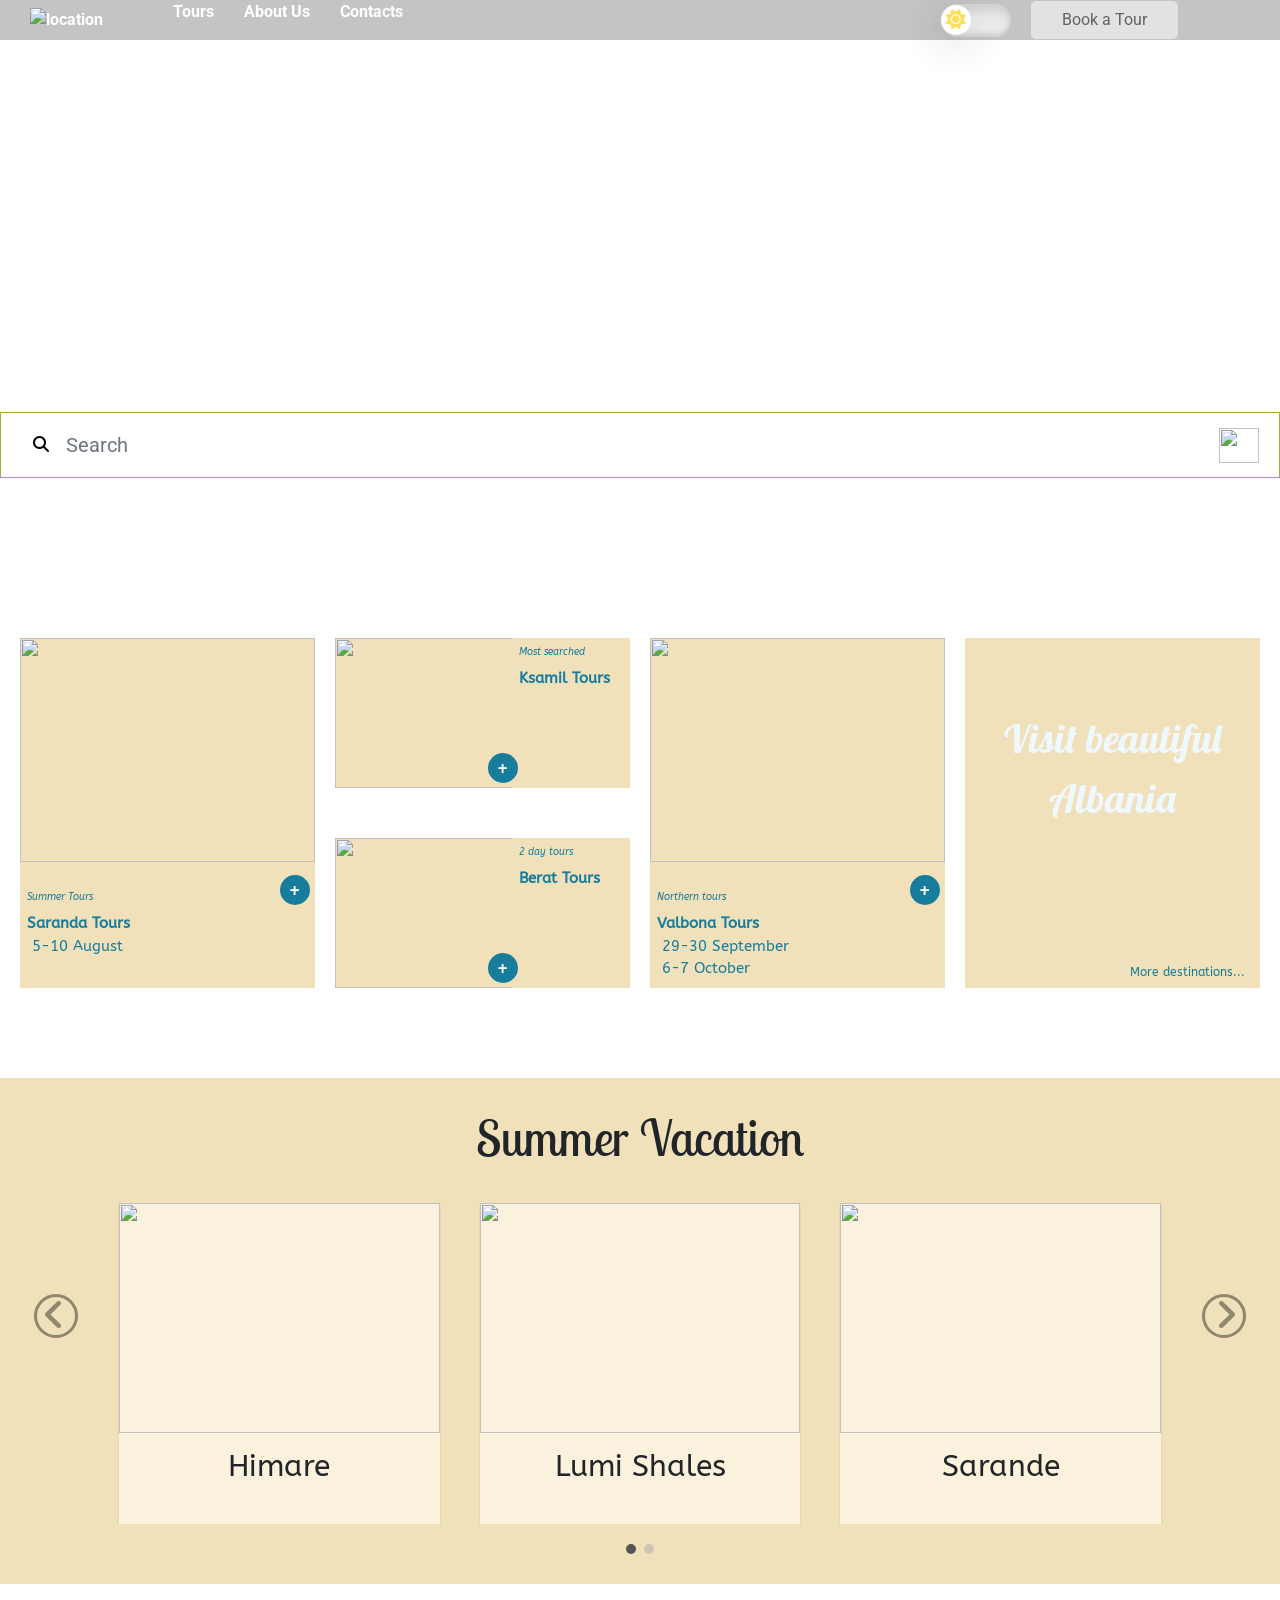
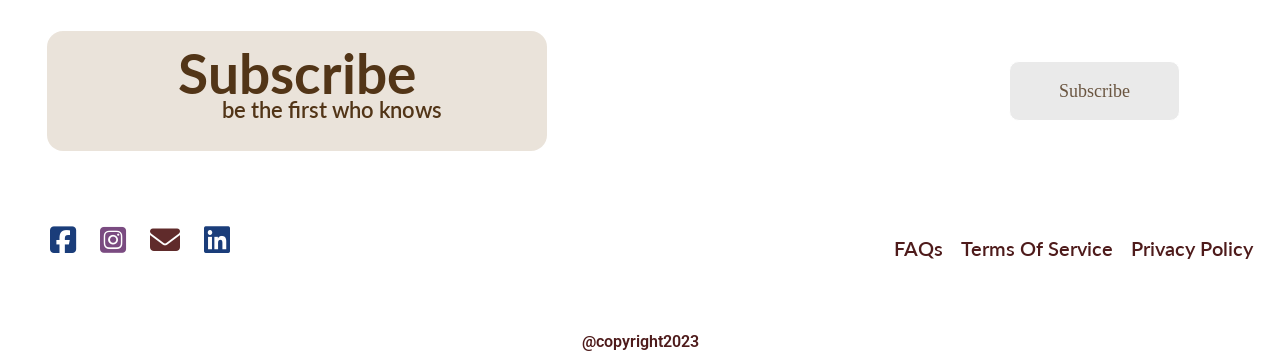
==== commit 48e3a681: "Merge pull request #3 from IlviCumani/main merge" ====
--- a/Views/index.html
+++ b/Views/index.html
@@ -26,7 +26,7 @@
   <div class="container1">
     <header class="header">
     <nav class="navbar1">
-      <div class="brand-titlee"> <a href="#"><img src="../Images/location.png" id="location" alt="location"></a></div>
+      <div class="brand-titlee"> <a href="./mapPage.html" id="mapBtn"><img src="../Images/location.png" id="location" alt="location"></a></div>
       <div class="elements">
         <ul>
     <li><a href="./tours.html" class="l" id="l1">Tours</a></li>
@@ -49,11 +49,11 @@
       <div class="selected-langg">
       </div>
       <ul>
-        <li><a id="en" class="lang-btn active" href="" language="english" >English</a></li>
-        <li><a id="de" class="lang-btn" href="" language="german">German</a></li>
-        <li><a id="it" class="lang-btn" href="" language="italian">Italian</a></li>
-        <li><a id="fr" class="lang-btn" href="" language="french">French</a></li>
-        <li><a id="es" class="lang-btn" href="" language="espanol">Espanol</a></li>
+        <li><a id="en" class="lang-btn active" href="" language="english" >&nbsp;English</a></li>
+        <li><a id="de" class="lang-btn" href="" language="german">&nbsp;German</a></li>
+        <li><a id="it" class="lang-btn" href="" language="italian">&nbsp;Italian</a></li>
+        <li><a id="fr" class="lang-btn" href="" language="french">&nbsp;French</a></li>
+        <li><a id="es" class="lang-btn" href="" language="espanol">&nbsp;Espanol</a></li>
       </ul>
     </div>
     <a href="" class="toggle-buttonn">
@@ -92,7 +92,6 @@
               <p class="card-p">
               <b id="card1" >Saranda Tours</b><br>
               <img src="../Images/calendar.png" alt="" id="imgT">  5-10 August <br>
-              <!-- <img src="../Images/calendar.png" alt="">  12-15 August <br> -->
               <p class="hidden">
               <img src="../Images/price.png" alt=""> 100$
               </p>
@@ -153,7 +152,7 @@
          <div class="cards">
           <img src="../Images/val2-e1644074666479.jpg" alt="" height="100%">
           <p class="visit" id="card5">Visit <br> beautiful <br> Albania</p>
-          <div id="more-div">
+          <div id="more-div" class="summer-mode">
               <a href="../Views/tours.html" id="more"> More destinations... </a>
           </div>
          </div>
@@ -187,7 +186,7 @@
                           </div>
                           <div class="thumb-content">
                             <h4>Himare</h4>
-                            <a href="#" class="more-btn">More <i class="fa fa-angle-right"></i></a>
+                            <!-- <a href="#" class="more-btn">More <i class="fa fa-angle-right"></i></a> -->
                           </div>						
                         </div>
                       </div>
@@ -198,7 +197,7 @@
                           </div>
                           <div class="thumb-content">
                             <h4>Lumi Shales</h4>
-                            <a href="#" class="more-btn">More <i class="fa fa-angle-right"></i></a>
+                            <!-- <a href="#" class="more-btn">More <i class="fa fa-angle-right"></i></a> -->
                           </div>						
                         </div>
                       </div>				
@@ -209,7 +208,7 @@
                           </div>
                           <div class="thumb-content">
                             <h4>Sarande</h4>
-                            <a href="#" class="more-btn">More <i class="fa fa-angle-right"></i></a>
+                            <!-- <a href="#" class="more-btn">More <i class="fa fa-angle-right"></i></a> -->
                           </div>						
                         </div>					
                       </div>
@@ -225,7 +224,7 @@
                           </div>
                           <div class="thumb-content">
                             <h4>Dardhe</h4>
-                            <a href="#" class=" more-btn">More <i class="fa fa-angle-right"></i></a>
+                            <!-- <a href="#" class=" more-btn">More <i class="fa fa-angle-right"></i></a> -->
                           </div>						
                         </div>
                       </div>
@@ -236,7 +235,7 @@
                           </div>
                           <div class="thumb-content">
                             <h4>Lugina Valbones</h4>
-                            <a href="#" class="more-btn">More <i class="fa fa-angle-right"></i></a>
+                            <!-- <a href="#" class="more-btn">More <i class="fa fa-angle-right"></i></a> -->
                           </div>						
                         </div>
                       </div>
@@ -247,7 +246,7 @@
                           </div>
                           <div class="thumb-content">
                             <h4>Theth</h4>
-                            <a href="#" class="more-btn">More <i class="fa fa-angle-right"></i></a>
+                            <!-- <a href="#" class="more-btn">More <i class="fa fa-angle-right"></i></a> -->
                           </div>						
                         </div>					
                       </div>
@@ -268,7 +267,7 @@
       
   </section>
 
-
+  <div id="threeInOne-popup-container"></div>
 <!-- ----------------------------------------FOOTER---------------------------- -->
 <div class="container2 summer-mode" id="c2">
   <div class="shore-part">
@@ -288,9 +287,9 @@
     </ul>
   </div>
   <div class="others">
-    <a href="" id="f1">FAQs</a>
-    <a href="" id="f2">Terms of Service</a>
-    <a href="" id="f3">Privacy Policy</a>
+    <span id="f1" class="popup-button">FAQs</span>
+    <span id="f2" class="popup-button">Terms of Service</span>
+    <span id="f3" class="popup-button">Privacy Policy</span>
   </div>
   </div>
   <hr style="border:1px solid rgb(255, 255, 255);">
@@ -299,8 +298,11 @@
 
 <!-- <script src="../Controlls/script.js"></script> -->
 <script src="../Controlls/caroussel.js"></script>
-<script src="../Controlls/temp.js"></script>
+
 <script src="../Controlls/header-Footer-Translation.js"></script>
 <script src="../Controlls/indexTranslation.js"></script>
+<script src="../Controlls/temp.js"></script>
+<script src="../Controlls/load_threeInOne.js"></script>
+<!-- <script src="../Controlls/load-footer.js"></script> -->
 </body>
 </html>
--- a/css/Styling.css
+++ b/css/Styling.css
@@ -3,7 +3,7 @@
 @import url("https://fonts.googleapis.com/css2?family=ABeeZee&family=Lobster&display=swap");
 @import url("https://fonts.googleapis.com/css2?family=Lobster+Two&family=Montserrat:wght@400;600&family=Roboto:wght@100;400&family=Ubuntu&display=swap");
 @import url("https://cdnjs.cloudflare.com/ajax/libs/font-awesome/6.4.2/css/all.min.css");
-
+/* @import url("https://fonts.googleapis.com"); */
 
 /* -----------------------HEADER--------------------- */
 #location{
@@ -116,7 +116,7 @@
 }
 
 .lang-menuu ul li a {
-  width: 100px;
+  width: 120px;
   display: block;
   padding: 5px;
 }
@@ -520,6 +520,9 @@
   margin-left: auto; 
   margin-right: auto; 
 }
+#join-us{
+  font-weight: 650;
+}
 .ourMission{
   padding: 30px;
   margin: 40px;
@@ -911,13 +914,13 @@
 }
 
 .visit{
-  position: absolute; 
+  position: absolute;
   top: 70px;
-  right: 23%; 
-  color: aliceblue; 
-  font-family: 'Lobster', cursive; 
+  color: aliceblue;
+  font-family: 'Lobster', cursive;
   font-size: 40px;
   text-align: center;
+  width: 100%;
 }
 
 .cards:hover .text-div
@@ -1116,13 +1119,14 @@
 	border: none;
 	background: #828184aa;
 	padding: 6px 15px;
-	margin-top: 5px;
-    color: #fff;
+	margin-top: 25px;
+  color: #fff;
     
 }
 
 .carousel .carousel-item .more-btn:hover {
 	background: #8c5bff;
+  
 }
 
 .carousel .carousel-item .more-btn i {
@@ -1344,7 +1348,8 @@
   font-size:30px ;
   margin: 10px;
 }
-.others a:link{
+.others span{
+  cursor:pointer;
   text-decoration: none;
   color: rgb(78 27 27);
   font-weight: 600;
@@ -1352,10 +1357,10 @@
   font-size: 20px;
   font-family: 'Lato';
 }
-.others a:visited{
+/* .others a:visited{
   color:rgb(78, 27, 27);
-}
-.others a:hover{
+} */
+.others span:hover{
   background-color: rgb(128, 100, 66);
   border-radius: 10px;
   padding: 7px;
@@ -1416,15 +1421,16 @@
     background-position: center; */
   }
   
-  .others a{
+  .others span{
     display: list-item;
     list-style: none;
     text-align: center;
     row-gap: 10px;
-  }
-  .others a:link{
     font-size: 18px;
   }
+  /* .others span:link{
+    font-size: 18px;
+  } */
   .others{
     margin: 0;
   }
@@ -1587,13 +1593,11 @@
   margin-bottom: 1px;
 }
 
-hr{
+.hr-tours{
   width: 60%;
-}
-.titlee{
-  margin-top: 0!important;
-  margin-bottom: 0!important;
-}
+    margin-top: 0;
+}
+
 
 .price{
   font-family: 'ABeeZee',sans-serif;
@@ -1619,23 +1623,12 @@
   cursor: pointer;
 }
 .price-div{
-  /* width: 120px;
-  height: 70px;
-  bottom: 0px;
-  position: relative; */
   
   width: 120px;
   height: 57px;
   bottom: 0px;
   position: relative;
-  /* display: flex;
-  height: 38px;
-  width: 53px;
-  background-color: aliceblue;
- 
-  border-radius: 50%;
-  flex-direction: row;
-  margin-right: 0; */
+
 
 }
 #closing-x
@@ -1669,12 +1662,6 @@
    display: none;
    flex-direction: column;
    color: #F0E1BA;
-  /*flex-direction: row;
-  background-color: #115f223f; 
-  box-shadow: 5px 5px 5px #527c527d;
-  margin-top: 20px;
-  margin-bottom: 20px;
-  margin-left: 10px; */
 }
 .filter-p{
  font-family: 'ABeeZee', sans-serif;
@@ -1691,11 +1678,6 @@
 #categories-form{
   padding: 5px;
 }
-/* 
-
-#filter-categories{
-  margin: 16px;
-}*/
 
 .days-form{
 display: none;
@@ -1911,6 +1893,8 @@
 
   #nextDates, #itinerary{
     display: inline ;
+    
+    margin-left: 20px;
   }
 
   h5{
@@ -2049,6 +2033,15 @@
   }
 
 
+  @media screen and (max-width:500px)
+  {
+
+    #small-descr{
+      font-size: 20px;
+      top: 50%;
+    }
+  }
+
 
 
 
@@ -2059,6 +2052,13 @@
   margin: 0;
   background-image: none!important;
   background-color: rgba(67, 68, 72, 1);
+}
+
+.our-work-container2{
+  background-color: #999999;
+  background-image: none;
+  position: relative;
+  top: 300px;
 }
 
 #main-img-ourWork{
@@ -2373,4 +2373,793 @@
       font-size: 25px;
   }
 
+}
+/* ------------------ CONTACT PAGE ------------------ */
+/*------------------- contact hero section -----------------------*/
+.contact-msg-container{
+  display: flex;
+  background-color: rgba(217, 217, 217, 0.8);
+  border-radius: 40px;
+}
+
+.contact-msg-img-container{
+  width: fit-content;
+  height: 390px;
+  padding-right: 50px;
+}
+
+.contact-msg-img-container img{
+  width: 100%;
+  height: 100%;
+}
+
+.contact-msg{
+  display: flex;
+  flex-direction: column;
+  padding-left: 30px;
+}
+
+.contact-msg h1{
+  font-family: "Lobster Two", cursive;
+  font-size: 96px;
+
+}
+
+.contact-msg span{
+  font-family: "ABeeZee", sans-serif;
+  font-size: 32px;
+  justify-self: center;
+  margin-top: 35px;
+}
+
+.contact-hero{
+  background-image: url("../Images/ContactPageImg/palm\ trees.jpeg");
+  background-position: center;
+  background-size: cover;
+  background-repeat: no-repeat;
+  height: 90vh;
+  display: flex;
+  justify-content: center;
+  align-items: center;
+}
+
+
+@media screen and (max-width: 1148px) {
+  .contact-msg-container{
+      padding: 0px 50px;
+  }
+
+  .contact-msg-img-container{
+      width: 100%;
+      height: 300px;
+      padding-right: 0px;
+  }
+
+  .contact-msg{
+      padding-left: 0px;
+  }
+
+  .contact-msg h1{
+      font-size: 60px;
+      text-align: center;
+  }
+
+  .contact-msg span{
+      font-size: 24px;
+  }
+  
+}
+
+@media screen and (max-width: 767px) {
+  .contact-msg span{
+      text-align: center;
+      padding: 15px 20px;
+  }
+
+  .contact-msg h1{
+      font-size: 45px;
+  }
+}
+
+/* -----------------------contact card---------------------- */
+
+.red-icon {
+  color: rgba(255, 0, 0, 0.477);
+}
+
+.content-container{
+  width: 100%;
+  height: 500px;
+  position: relative;
+}
+
+.content-container img,
+.content-container iframe{
+  width: 100%;
+  height: 100%;
+  border-radius: 30px;
+}
+
+.contact-method-text-container{
+  position: absolute;
+  bottom: 0;
+  background-color: rgba(79, 75, 75, 0.9);
+  width: 100%;
+  border-radius: 0 0 30px 30px;
+  display: flex;
+  flex-direction: column;
+  justify-content: center;
+  align-items: center;
+  color: #fff;
+  padding: 10px 0px;
+}
+
+.contact-method-text-container #phone-contact-text{
+  align-items: center;
+}
+
+.contact-card{
+  width: 100%;
+  height: 500px;
+  display: flex;
+  flex-direction: column;
+  justify-content: center;
+  align-items: center;
+  margin-bottom: 60px;
+  margin-top: -40px;
+}
+
+.contact-card:hover{
+  margin-top: -60px;
+  transition: 0.5s;
+}
+
+#contact-method-section{
+  background: linear-gradient(
+      to bottom,
+      rgba(0, 0, 0, 1) 35%,
+      rgba(13, 46, 79, 1)90%,
+      rgba(48, 66, 96, 0)100%
+  );
+  background-blend-mode: multiply;
+  position: relative;
+  z-index: 1;
+}
+
+.dark-map{
+  filter: invert(100%) hue-rotate(180deg);
+  background-color: #1c1c1c;
+}
+
+/* .contact-method-text{
+  color: greenyellow;
+} */
+
+@media screen and (max-width: 350px) {
+ .contact-card{
+  height: 400px;
+ }
+
+ .content-container{
+  height: 400px;
+ }
+
+  .contact-method-text{
+      /* color: blue; */
+      font-size: 17px;
+ }
+
+ .red-icon{
+  font-size: 20px;
+ }
+}
+
+
+/*-------------------- contact form ----------------------*/
+
+#contact-form-section{
+  margin-top: -105px;
+}
+
+.form-container{
+  background-image: url("../Images/ContactPageImg/camping.jpeg");
+  background-position: center;
+  background-size: cover;
+  background-repeat: no-repeat;
+  padding-top: 85px;
+  padding-bottom: 85px;
+}
+
+.contact-form-title{
+  font-family: "ABeeZee", sans-serif;
+  font-size: 2.5rem;
+  font-weight: 600;
+  margin-bottom:110px;
+  margin-top: 100px;
+  color: white;
+  
+}
+
+.contact-form-input-field{
+  margin: 65px 0;
+  padding: px 0;
+}
+
+.contact-form-input-field .form-control{
+  margin-top: 30px;
+  padding: 15px 15px;
+  font-size: 25px;
+  font-family: "ABeeZee", sans-serif;
+  border-radius: 10px;
+}
+
+.contact-form-input-field .form-control:focus{
+  border: 2px solid #c3810e;
+  box-shadow: 0 0 4px orange;
+}
+
+.center-button button{
+  width: 100%;
+  border: none;
+  color: white;
+  font-size: 35px;
+  font-family: "ABeeZee", sans-serif;
+  border-radius: 10px;
+  padding: 15px 0;
+  margin-bottom: 30px;
+}
+
+.center-button button:hover{
+  background-color: #c3810e;
+  transition: 0.5s;
+}
+
+.center-button button:focus{
+  background-color: #0e56c3;
+}
+
+.form-input-field .form-control::placeholder{
+  color: rgba(161, 158, 158, 1);
+  font-size: 25px;
+  font-family: "ABeeZee", sans-serif;
+}
+
+.disabled{
+  background-color: #ccc;
+  cursor: not-allowed;
+  &&:hover{
+      background-color: #ccc;
+  }
+}
+
+.disabled:hover{
+  background-color: #ccc;
+}
+
+.enabled{
+  background-color: rgba(218, 137, 16, 0.48);
+  cursor: pointer;
+}
+
+
+@media screen and (max-width: 991px) {
+  #contact-form-section{
+      margin-top: -135px;
+  }
+
+  .form-input-field{
+      margin: 25px 0;
+      padding: px 0;
+  }
+}
+
+/* -------------------------join us form ------------------*/
+.join-us-popup-container{
+  background-color: rgba(216, 216, 216, 1);
+  padding: 50px;
+  text-align: center;
+  border-radius: 30px;
+  border: 3px solid #296C81;
+  max-width: 800px;
+  margin: auto;
+  margin-top: 50px;
+}
+
+.join-popup-title h1{
+  font-family: "Lobster Two", cursive;
+  font-size: 60px;
+  margin-bottom: 30px; 
+}
+
+.join-popup-title h3{
+  font-family: "ABeeZee", sans-serif;
+  font-size: 30px;
+  margin-bottom: 30px; 
+}
+
+
+.join-us-form{
+  margin-top: 10px;
+}
+
+.join-us-form input:not([type="file"]){
+  padding: 20px 15px;
+  margin-bottom: 40px;
+  border-radius: 15px;
+
+  &&::placeholder{
+      font-size: 20px;
+      color: rgba(141, 141, 141, 1);
+  }
+}
+
+.join-us-form input:focus{
+  outline: none;
+  border: 2px solid #1A5164;
+  box-shadow: 0 0 4px #296C81;
+}
+
+.join-us-form input[type="file"]{
+  /* font-size: 15px;
+  border-radius: 19px;
+  margin-bottom: 40px; */
+  display: none;
+
+  /* &&::-webkit-file-upload-button{
+      background-color: #296C81;
+      color: #E8E8E8;
+      padding: 10px 21px;
+      cursor: pointer;
+      font-size: 20px;
+      height: 70px;
+      &&:hover{
+          background-color: rgba(26, 81, 100, 1);
+          transition: 0.5s;
+      }
+  } */
+}
+
+#join-us-file-label{
+  background-color: #fff;
+  color: rgba(141, 141, 141, 1);
+  padding: 10px 21px;
+  cursor: pointer;
+  font-size: 20px;
+  height: 70px;
+  border-radius: 19px;
+  margin-bottom: 40px;
+  display: flex;
+  align-items: center;
+  justify-content: flex-start;
+
+} 
+
+#join-submit-button{
+  color: #E8E8E8;
+  width: 100%;
+  height: 70px;
+  border-radius: 20px;
+  border: none;
+  font-size: 20px;
+  cursor: pointer;
+}
+
+#join-submit-button:hover{
+  
+  box-shadow: 0px 0px 10px rgba(0,0,0,0.5);
+  transition: 0.5s;
+}
+
+#join-submit-button:focus{
+  background-color: rgb(86, 207, 247);
+  transition: 0.5s;
+  box-shadow: 0px 0px 10px rgba(0,0,0,0.5);
+}
+
+#join-us-popup{
+  position: fixed;
+  z-index: 100;
+  left: 0;
+  top: 0;
+  width: 100%;
+  height: 100%;
+  overflow: auto;
+  background-color: rgba(0,0,0,0.4);
+  
+}
+
+.inactive-popup{
+  display: none;
+}
+
+.active-join-us-btn{
+  background-color: #296C81;
+
+  &&:hover{
+      background-color: rgba(26, 81, 100, 1);
+  }
+}
+
+.inactive-join-us-btn{
+  background-color: #ccc;
+  cursor: not-allowed;
+
+  &&:hover{
+      background-color: #ccc;
+  }
+}
+
+
+/* -------------------- WInter MODE----------------------  */
+.winter-mode{
+  &&.contact-hero{
+      background-image: url("../Images/ContactPageImg/WinterForest.jpg");
+  }
+
+  &&#contact-method-section{
+      background: linear-gradient(
+          to bottom,
+          rgba(153, 164, 220, 1) 40%,
+          rgba(37, 46, 88, 1) 70%,
+          rgba(20, 23, 38, 1)95%,
+          rgba(20, 23, 38, 0.17)
+      );
+  }
+
+  &&.form-container{
+      background-image: url("../Images/ContactPageImg/WinterCAMPING.jpeg");
+  }
+
+  &&#seasonal_vacation{
+      background-color: rgba(153, 164, 220, 0.7);
+      cursor: pointer;
+  }
+
+  && .enabled{
+      background-color: rgba(153, 164, 220, 0.7);
+      cursor: pointer;
+
+      &&:hover{
+          background-color: rgba(153, 164, 220, 1);
+      }
+  }
+ 
+  &&.IndexTitle{
+      background-image: url("../Images/winter.jpeg");
+  }
+
+  &&.titlee{
+      background-image: url("../Images/aboutUsWinter.jpg");
+  }
+
+
+  /* -------------TOGGLE BUTTON------------------ */
+  &&.btnn{
+    box-shadow: inset 0 8px 60px rgba(0,0,0, .3), 
+                inset 8px 0  8px rgba(0,0,0, .3),
+                inset 0 -4px 4px rgba(0,0,0, .3);
+  }
+  &&.btnn__indicator{
+    transform: translateX(50px);
+    background-color: #2b2b2b;
+    box-shadow: 0 8px 40px rgba(0,0,0, .3);
+  }
+  
+  &&.btnn__icon{
+    color:#fff;
+  }
+
+  @media screen and (min-width:850px) {
+    &&.btnn__indicator{
+      transform: translateX(40px);
+    }
+  }
+
+  @media screen and (max-width:600px){
+    &&.btnn__indicator{
+      transform: translateX(0);
+      background-color: var(--dark-color);
+      box-shadow: 0 8px 40px rgba(0,0,0, .3);
+    }
+  }
+
+  /* ------------------FOOTER------------------- */
+  &&.container2{
+    background-image: url("../Images/snow.jpg");
+  }
+  &&.sub{
+    background-color: rgba(153, 164, 220, 0.3);
+  }
+
+
+  /*------------------------INDEX PAGE CARDS------------------------*/
+  &&.text-div{
+    background-color: #b7bfe6;
+  }
+
+  &&.horizontal-text-div{
+    background-color: #b7bfe6;
+  }
+
+  &&#more-div{
+    background-color: #b7bfe6;
+  }
+  /*------------------------TOURS PAGE------------------------*/
+  &&.tours-bg{
+    background-color:rgb(192 206 218);
+  
+  }
+}
+
+/* ----------------------------ThreeInOnePage---------------------- */
+.co{
+  background-color: rgba(216, 216, 216, 1);
+    padding: 50px;
+    text-align:left;
+    border-radius: 30px;
+    border: 3px solid #296C81;
+    max-width: 800px;
+    margin: auto;
+    margin-top: 50px;
+}
+.choseTrip{
+  margin-top: 8px;
+  padding: 15px;
+  color: #296C81;
+  font-family: 'Lato';
+  background-color: #3a829e56;
+}
+#faqp1{
+  /* text-align: center; */
+  font-family: 'Lato';
+  font-size: 18px;
+  color: #296C81;
+  font-weight: 600;
+}
+.serviceTitle, .policyTitle{
+  text-align: center;
+  font-family: 'Lato';
+  margin-top: 25px;
+  color: #265a6e;
+  background-color: rgba(176, 181, 106, 0.573);
+  border-radius: 10px;
+  padding: 20px;
+}
+.cookies, .security, .qAnda{
+  color: #555555;
+  font-family: 'Lato';
+}
+
+/* --------------map--------------- */
+#map-section{
+  background-color: #F0E1BA;
+  /* width: 100%; */
+  display: flex;
+  justify-content: center;
+  align-items: center;
+  
+}
+
+.map{
+  width: 100%;
+  height: 100%;
+  display: block;
+}
+
+#map-svg{
+  width: 100%;
+  height: 100%;
+  display: block;
+  
+}
+
+.map-city{
+  fill: #579BD3;
+  stroke: #fff;
+  stroke-width: 5px;
+  transition: all 0.3s ease-in-out;
+
+  &&:hover{
+      fill: #3394e7;
+  }
+}
+
+.location-cards-container{
+  width: 100%;
+  max-height: 100vh;
+  overflow-y: scroll;
+  display: flex;
+  flex-wrap: wrap;
+  justify-content: center;
+  align-items: center;
+  background-color: rgba(0, 0, 0, .4);
+}
+
+@media screen and (max-width: 768px) {
+  #map-svg{
+      width: 100%;
+      height: 100%;
+      display: block;
+      margin-top: 6vh;
+      margin-bottom: 45px;
+  }
+
+}
+
+/* --------------------- Map styles ---------------------  */
+.map-location-card{
+  margin: 30px;
+  display: flex;
+  flex-direction: column;
+  justify-content: center;
+  align-items: center;
+  width: fit-content;
+  position: relative;  
+  
+  &&:hover{
+      && .map-location-card-place-ancor{
+          display: flex;
+      }
+  }
+}
+
+.map-location-card-img-container{
+  max-width: 400px;
+  max-height: 400px;
+  
+  && img{
+      width: 100%;
+      height: 100%;
+      min-height: 300px;
+      object-fit: cover;
+      border-radius: 20px;
+  }
+}
+
+.map-location-card-information-container{
+  width: 100%;
+  display: flex;
+  flex-direction: column;
+  justify-content: center;
+  align-items: center;
+  background-color: rgba(0, 0, 0, .8);
+  padding: 18px;
+  position: absolute;
+  bottom: 0;
+  left: 0;
+  border-radius: 0 0 20px 20px;
+  transition: .9s ease;
+
+  && .map-location-card-place-name{
+      font-size: 1.4rem;
+      font-weight: bold;
+      color: white;
+  }
+
+  && .map-location-card-place-ancor{
+      display: none;
+      width: 100%;
+      justify-content: center;
+      && a{
+          text-decoration: none;
+          text-align: center;
+          color: white;
+          font-size: 1rem;
+          padding:10px 20px;
+          width: 45%;
+          margin: 13px;
+          background-color: #579BD3;
+          border-radius: 10px;
+          transition: all .3s ease-in-out;
+
+          &&:hover{
+              background-color: #3394e7;
+          }
+      }
+  }
+
+
+}
+
+.map-location-card-place-rating .material-symbols-outlined{
+  font-variation-settings:
+  'FILL' 1,
+  'wght' 400,
+  'GRAD' 0,
+  'opsz' 48;
+  font-size: 1.5rem;
+  color: rgb(223, 219, 25);
+}
+
+.clicked-city{
+  fill: rgb(255, 181, 44);
+
+  &&:hover{
+      fill: orange;
+  }
+}
+
+circle{
+  fill: red;
+  stroke: white;
+  stroke-width: 5px;
+  transition: all 0.3s ease-in-out;
+}
+
+.map-location-text{
+  font-size: 45px;
+  fill: black;
+  font-weight: bold;
+
+}
+
+
+@media screen and (max-width: 300px) {
+  .map-location-card{
+      margin:10px 0;
+  }
+
+  .map-location-card-information-container{
+      && .map-location-card-place-name{
+          font-size: 13px;
+      }
+
+      && .map-location-card-place-ancor{
+          && a{
+              font-size: 10px;
+              padding: 5px 6px;
+              width: 80px;
+              margin: 5px;
+          }
+      }
+  }
+}
+
+@media screen and (max-width: 450px){
+  .map-location-card-information-container{
+
+      && .map-location-card-place-ancor{
+          && a{
+              font-size: 10px;
+              padding: 5px 6px;
+              width: 80px;
+              margin: 5px;
+          }
+      }
+  }
+}
+
+@media screen and (max-width: 1200px) and (min-width: 992px){
+  .map-location-card-information-container{
+
+    && .map-location-card-place-ancor{
+        && a{
+            font-size: 10px;
+            padding: 10px 12px;
+            width: 45%;
+            margin: 5px;
+        }
+    }
+  }
+  
+}
+
+
+
+
+
+
+#threeinone{
+  position: fixed;
+  z-index: 100;
+  left: 0;
+  top: 0;
+  width: 100%;
+  height: 100%;
+  overflow: auto;
+  background-color: rgba(0, 0, 0, 0.584);
+}
+
+.accordion-button{
+  font-weight: bold;
 }
--- a/css/wintermode.css
+++ b/css/wintermode.css
@@ -25,6 +25,10 @@
     && .enabled{
         background-color: rgba(153, 164, 220, 0.7);
         cursor: pointer;
+
+        &&:hover{
+            background-color: rgba(153, 164, 220, 1);
+        }
     }
    
     &&.IndexTitle{
@@ -83,11 +87,14 @@
     &&.horizontal-text-div{
       background-color: #b7bfe6;
     }
+
+    &&#more-div{
+      background-color: #b7bfe6;
+    }
     /*------------------------TOURS PAGE------------------------*/
     &&.tours-bg{
       background-color:rgb(192 206 218);
     
     }
+}
 
-    
-}
